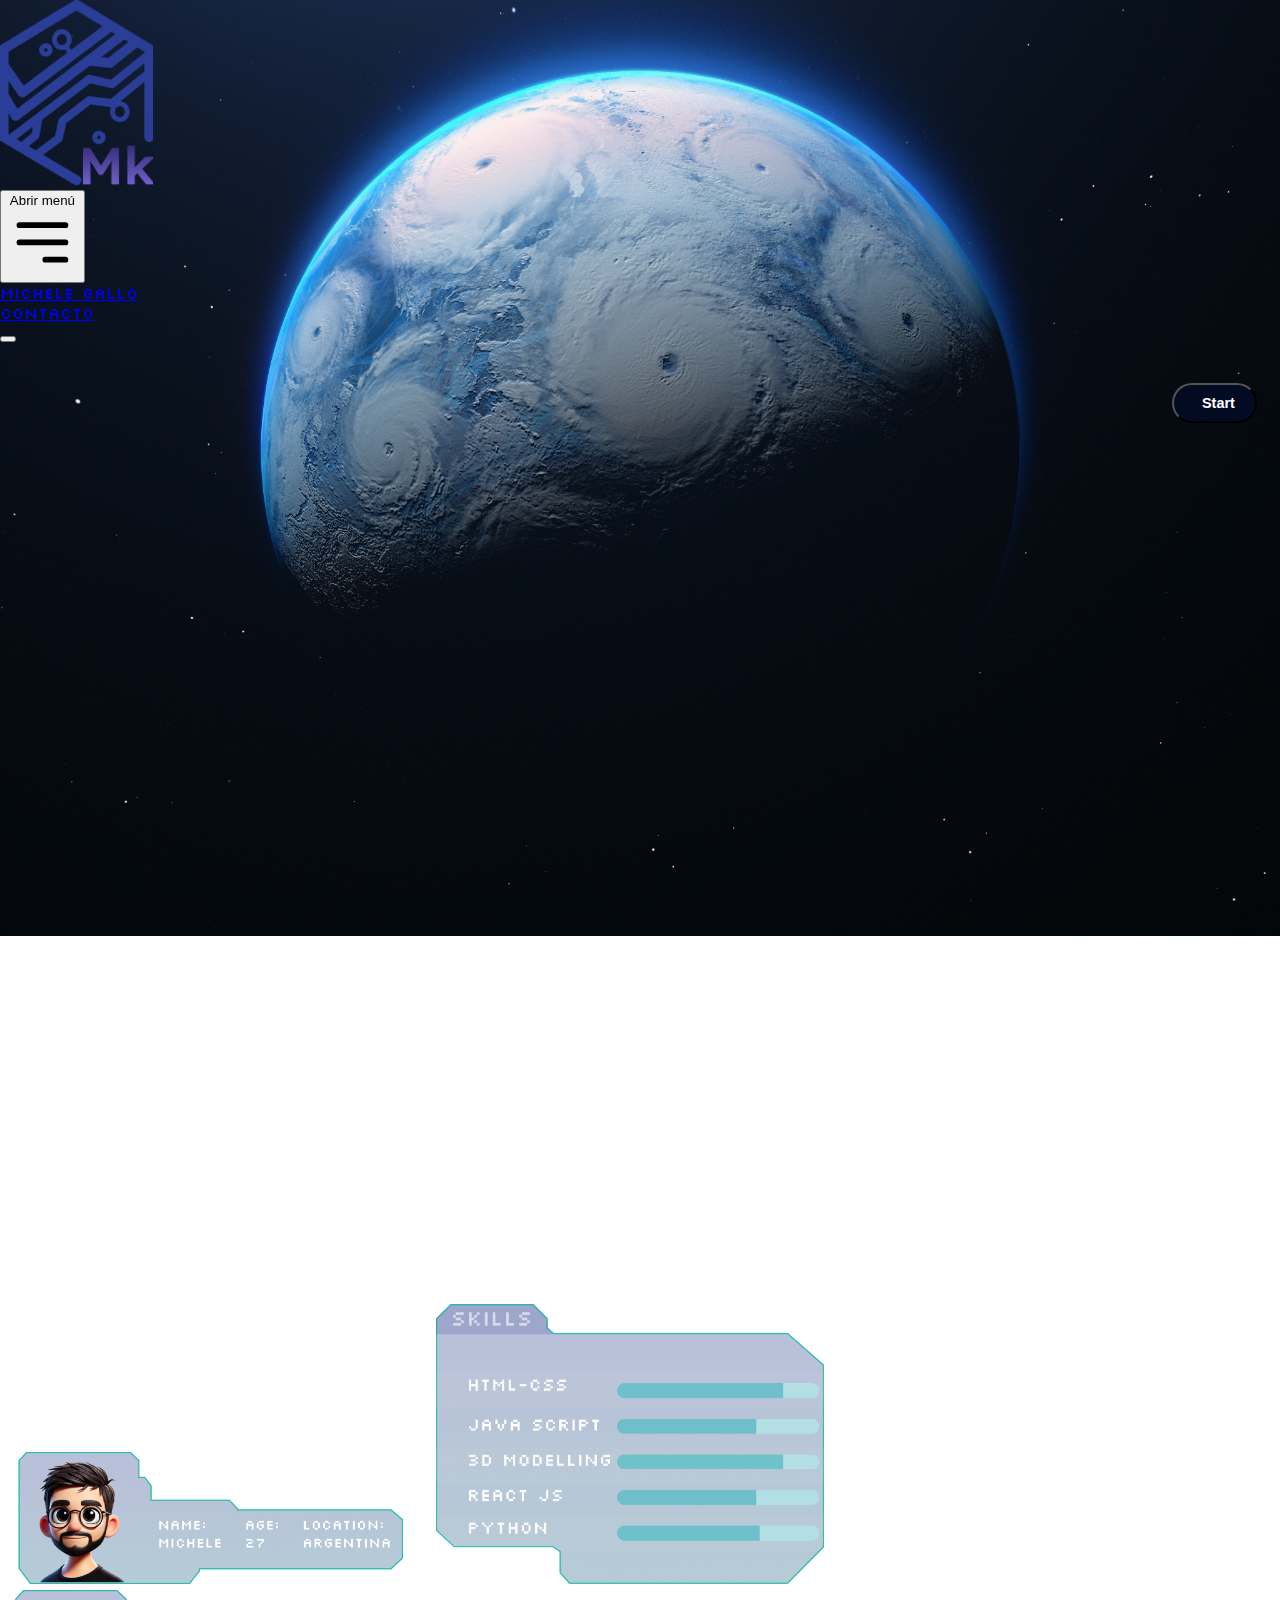
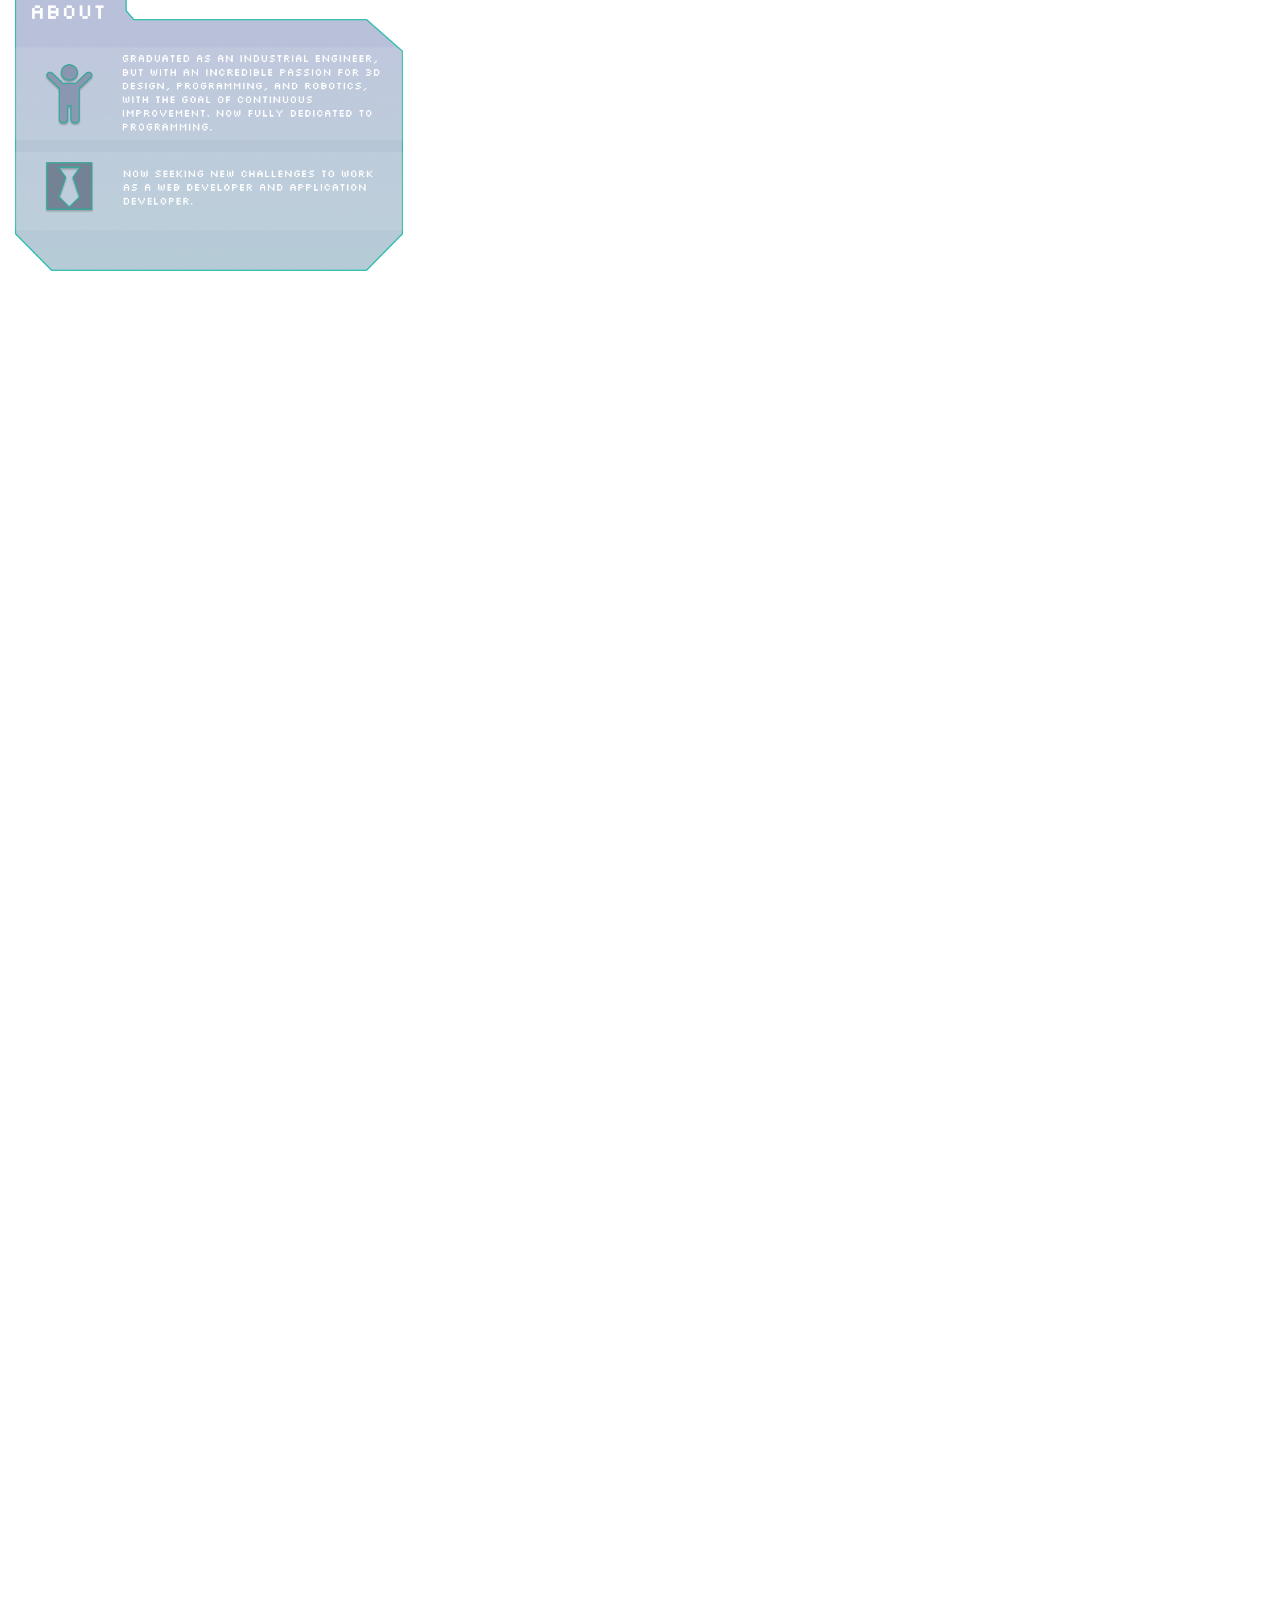
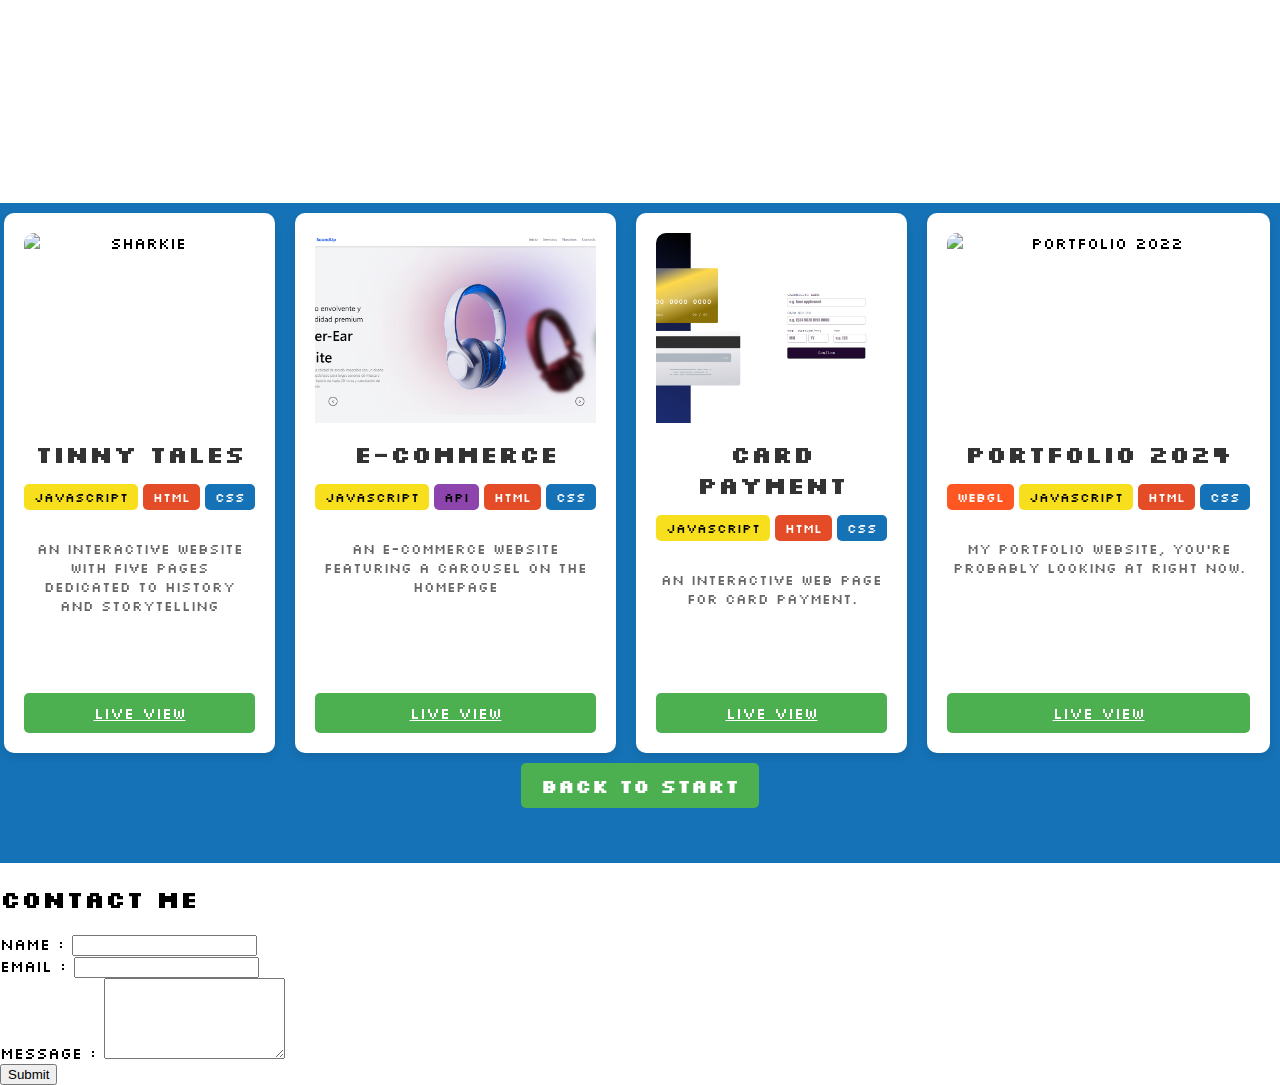
==== index.html @ a7119ece "portafolio.5.1" ====
<!DOCTYPE html>
<html lang="es">
<head>
    <meta charset="UTF-8">
    <meta name="viewport" content="width=device-width, initial-scale=1.0">
    <link rel="stylesheet" href="css/style.css">
    <title>Menu Desplegable con Degradado</title>
    <script src="https://cdn.tailwindcss.com"></script>
</head>
<body id="top">
    <div class="loader-container">
        <div class="loader"></div>
    </div>

    <!-- Navbar con degradado azul -->
    <nav class="bg-gradient-to-r from-black to-blue">
        <div class="max-w-7xl mx-auto px-4 sm:px-6 lg:px-8">
            <div class="flex justify-between items-center h-16">
                <!-- Logo -->
                <div class="flex-shrink-0">
                    <img src="images/logo.png" alt="Mi Logo" class="h-11 w-auto">
                    </a>
                </div>
                <!-- Botón para el menú en dispositivos móviles -->
                <div class="-mr-2 flex md:hidden">
                    <button type="button" class="inline-flex items-center justify-center p-2 rounded-md text-white hover:text-gray-200 hover:bg-blue-700 focus:outline-none" aria-controls="mobile-menu" aria-expanded="false">
                        <span class="sr-only">Abrir menú</span>
                        <!-- Icono de hamburguesa -->
                        <svg class="block h-6 w-6" xmlns="http://www.w3.org/2000/svg" fill="none" viewBox="0 0 24 24" stroke="currentColor" aria-hidden="true">
                            <path stroke-linecap="round" stroke-linejoin="round" stroke-width="2" d="M4 6h16M4 12h16m-7 6h7" />
                        </svg>
                    </button>
                </div>
                <!-- Links en desktop -->
                <div class="hidden md:flex space-x-4">
                    <a href="#contact" class="text-white hover:text-gray-200">Michele Gallo</a>
                </div>
            </div>
        </div>
        
        <!-- Menú desplegable móvil -->
        <div class="md:hidden hidden" id="mobile-menu">
            <div class="px-2 pt-2 pb-3 space-y-1">
                <a href="#contact" class="text-white hover:bg-blue-700 block px-3 py-2 rounded-md text-base font-medium">Contacto</a>
            </div>
        </div>
    </nav>

    <div id="container3D"></div>
    <div id="container3D1"></div>
    <div id="container3D2"></div>
    
    <!-- Archivos de audio -->
    <audio id="typewriterSound" src="DigitalText2.mp3" preload="auto"></audio>
    <audio id="background-music" src="play.mp3" preload="auto" controls></audio>


    <div class="volumen fixed top-4 right-4">
        <button id="volume-toggle" class="volumen bg-blue-1200 rounded-lg shadow-lg p-4">
            <i id="volume-icon" class="volumen fas fa-volume-up text-2xl text-white"></i>
        </button>
    </div>

    <div class="start-button-container">
        <button id="refresh-button" class="start-button">
            <i class="fas fa-play text-2xl mr-2"></i> Start
        </button>
    </div>
</div>

    <!-- Sección 1 -->
  <!-- Sección 1 -->
<section class="section section1" id="banner">
    <div class="msj_flotante relative flex items-center justify-center">
        <!-- Contenedor del texto -->
        <div class="text absolute" id="text1">
        </div>
        <!-- Imagen de la nube -->
        <img class="nube" src="images/nube5.png" alt="nubeDeTexto">
        <span class="next-arrow" onclick="showNextText(2)" id="arrow1" style="display: none;">&gt;</span>
    </div>
</section>


    <!-- Sección 2 -->
    <section class="section section2" id="intro">
        <div class="columna">
            <img class="autoShow descripcion flex justify-left" src="images/des1.png" alt="descripcion">
            <img class="autoShow descripcion flex justify-left" src="images/des2.png" alt="descripcion">
            <img class="autoShow descripcion flex justify-left" src="images/des3.png" alt="descripcion">
        </div>
        <div class="msj_flotante2 relative flex items-center justify-center">
            <!-- Contenedor del texto -->
            <div class="text2 absolute" id="text2"></div>
            <img class="nube2" src="images/nube5.png" alt="nubeDeTexto">
            <span class="next-arrow" onclick="showNextText(3)" id="arrow2" style="display: none;">&gt;</span>
        </div>
    </section>

    <!-- Sección 3 -->
    <section class="section section3" id="description">
        <div class="msj_flotante3 relative flex items-center justify-center">
            <div class="text3 absolute" id="text3">
            </div>
            <img class="nube3" src="images/nube5.png" alt="nubeDeTexto">
            <span class="next-arrow" onclick="showNextText(4)" id="arrow3" style="display: none;">&gt;</span>
        </div>
    </section>

    <section class="section section4 cards-container" id="contact">
        <div class="carousel">
            <div class="card">
                <img src="images/image27.jpg" alt="Sharkie">
                <h3>Tinny Tales</h3>
                <div class="tags">
                    <span class="tag js">JavaScript</span>
                    <span class="tag html">HTML</span>
                    <span class="tag css">CSS</span>
                </div>
                <p>An interactive website with five pages dedicated to history and storytelling</p>
                <a href="https://michelegallo997.github.io/scss_michele" class="live-view">Live View</a>
            </div>
            
            <div class="card">
                <img src="images/image28.jpg" alt="Pokedex">
                <h3>e-commerce</h3>
                <div class="tags">
                    <span class="tag js">JavaScript</span>
                    <span class="tag api">API</span>
                    <span class="tag html">HTML</span>
                    <span class="tag css">CSS</span>
                </div>
                <p>An e-commerce website featuring a carousel on the homepage</p>
                <a href="https://michelegallo997.github.io/e-commerce" class="live-view">Live View</a>
            </div>
            
            <div class="card">
                <img src="images/image29.jpg" alt="Portfolio 2022">
                <h3>Card Payment</h3>
                <div class="tags">
                    <span class="tag js">JavaScript</span>
                    <span class="tag html">HTML</span>
                    <span class="tag css">CSS</span>
                </div>
                <p>An interactive web page for card payment.</p>
                <a href="https://michelegallo997.github.io/paycard" class="live-view">Live View</a>
            </div>
            
            <div class="card">
                <img src="images/image30.jpg" alt="Portfolio 2022">
                <h3>Portfolio 2024</h3>
                <div class="tags">
                    <span class="tag webgl">WebGL</span>
                    <span class="tag js">JavaScript</span>
                    <span class="tag html">HTML</span>
                    <span class="tag css">CSS</span>
                </div>
                <p>My portfolio website, you're probably looking at right now.</p>
                <a href="https://michelegallo997.github.io/portafolio" class="live-view">Live View</a>
            </div>
            
        </div>

    </section>
         <!-- Botón Back to Start -->
         <div class="back-to-start-wrapper">
            <div class="back-to-start-container">
                <a href="#top" class="back-to-start-button">Back to Start</a>
            </div>
        </div>

    <!-- Footer -->
    <footer class="bg-[#1c1075] py-8">
        <div class="max-w-4xl mx-auto px-4">
            <h2 class="text-4xl font-bold text-[#ffff] mb-4">Contact me</h2>
            <form class="space-y-4">
                <div>
                    <label for="name" class="block text-[#565656] text-sm font-semibold">Name :</label>
                    <input type="text" id="name" class="w-full px-4 py-2 bg-[#F4F4F4] rounded-lg border-none focus:outline-none">
                </div>
                <div>
                    <label for="email" class="block text-[#565656] text-sm font-semibold">Email :</label>
                    <input type="email" id="email" class="w-full px-4 py-2 bg-[#F4F4F4] rounded-lg border-none focus:outline-none">
                </div>
                <div>
                    <label for="message" class="block text-[#565656] text-sm font-semibold">Message :</label>
                    <textarea id="message" rows="5" class="w-full px-4 py-2 bg-[#F4F4F4] rounded-lg border-none focus:outline-none"></textarea>
                </div>
                <div class="flex justify-between items-center">
                    <div class="flex space-x-4">
                        <a href="#" class="text-gray-500 hover:text-gray-700"><i class="fa-brands fa-github"></i></a>
                        <a href="#" class="text-gray-500 hover:text-gray-700"><i class="fab fa-linkedin"></i></a>
                        <a href="#" class="text-gray-500 hover:text-gray-700"><i class="fas fa-envelope"></i></a>
                    </div>
                    <button type="submit" class="bg-[#FF8C42] text-white font-semibold px-6 py-2 rounded-full">Submit</button>
                </div>
            </form>
        </div>
    </footer>

    <!-- Vincular el archivo JavaScript externo -->
    <script src="https://kit.fontawesome.com/0ed2e22731.js" crossorigin="anonymous"></script>
    <script src="js/loader.js"></script>
    <script type="module" src="js/app.js"></script>
    <script src="js/text.js"></script>
</body>
</html>
---- css/style.css ----
@import url('https://fonts.googleapis.com/css2?family=Silkscreen:wght@400;700&display=swap');
html {
    scroll-behavior: auto;
}

/* Estilos generales */
body {
    margin: 0;
    padding: 0;
    font-family: 'Silkscreen', sans-serif;
    background-image: url('../images/bg4.jpg'); /* Cambia por la ruta de tu imagen */
    background-size: cover;
    background-position: center;
    background-repeat: no-repeat;
    background-attachment: fixed;
}

/* Estilos para el contenedor del loader */
.loader-container {
    position: fixed;
    top: 0;
    left: 0;
    width: 100vw;
    height: 100vh;
    background-color: rgba(0, 0, 0, 0.8); /* Fondo oscuro */
    display: flex;
    align-items: center;
    justify-content: center;
    z-index: 9999; /* Asegúrate de que esté por encima de otros elementos */
}

#background-music {
    display: none;
}

/* Loader */
.loader {
    width: 30px;
    aspect-ratio: .577;
    color: #fff; /* Loader blanco */
    display: grid;
    background:
      linear-gradient(currentColor 0 0) top   /100% 1px,
      linear-gradient(currentColor 0 0) bottom/100% 1px,
      linear-gradient(to bottom right, #0000 calc(50% - 2px), currentColor calc(50% - 1px), #0000 50%) top/100% calc(100% + 2px),
      linear-gradient(to bottom left , #0000 calc(50% - 2px), currentColor calc(50% - 1px), #0000 50%) top/100% calc(100% + 2px);
    background-repeat: no-repeat;
    animation: l17 5s infinite linear;
}

.loader::before,
.loader::after {
    content: "";
    grid-area: 1/1;
    background: inherit;
    border: inherit;
    animation: inherit;
}

.loader::after {
    animation-duration: 3s;
}

@keyframes l17 {
    100% {transform: rotate(1turn)}
}

#container3D {
    position: fixed;
    inset: 0;
    z-index: -10;
    pointer-events: none;
}

#container3D1 {
    position: fixed;
    inset: 0;
    z-index: -1;
    pointer-events: none;
}

#container3D2 {
    position: fixed;
    inset: 0;
    z-index: -1;
    pointer-events: none;
}

.volumen {
    z-index: 500;
    top: 50px !important;
}
.start-button-container {
    position: relative; /* No es fixed */
    margin-left: 20px;  /* Espaciado desde el lado izquierdo */
    margin-top: 20px;  /* Añadir espacio desde la parte superior */
    left: 90%;
    top: 20px;
}

/* Estilo del botón Start */
.start-button {
    background-color: #030b23; /* Azul oscuro */
    color: white;
    padding: 10px 20px;
    border-radius: 32px;
    font-size: 0.9rem;
    font-weight: bold;
    display: flex;
    align-items: center; /* Alinea el ícono y el texto en el centro verticalmente */
    cursor: pointer;
    transition: background-color 0.3s ease;
}

.start-button i {
    margin-right: 8px; /* Espacio entre el ícono y el texto */
}

.start-button:hover {
    background-color: #66bb6a; /* Verde más claro en hover */
}
/* seccion 1 */
.section1 {
    height: 900px; /* Sección 1 tendrá una altura del 80% del viewport */
    position: relative;
    display: flex;
    width: 100%;
}

.section1 .msj_flotante {
    position: absolute;
    left: 10%;
    top: 13%;
}

.section1 .msj_flotante .text {
    text-align: center;
    max-width: 25%;
}

/* Estilos para las imágenes de la nube */
.section1 .msj_flotante .nube {
    opacity: 0;
    transition: opacity 1s ease-in-out;
    max-width: 40%;
}

/* esto es toda la seccion 2 */
.section2 {
    height: 1200PX;
    display: flex;
    position: relative;
}

.section2 .descripcion {
    max-width: 40%;
    margin: 1px 10px 1px 15px;
    top: 50%;
}

.msj_flotante2 {
    position: relative;
    width: 50%;
    height: auto;
    left: -34%;
    top: -26%;
}

.section2 .msj_flotante2 .nube2 {
    opacity: 0;
    transition: opacity 1s ease-in-out;
    width: 310px;
    height: 230px;
}

.section2 .msj_flotante2 .text2 {
    position: absolute;
    font-size: 17px;
    max-width: 70%;
}

/* aqui comienza la seccion 3 */
.section3 {
    height: 900px;
    display: flex;
    justify-content: center;
    align-items: center;
    position: relative;
}

.msj_flotante3 {
    position: relative;
    top: -15%;
    left: -15%;
}

.nube3 {
    opacity: 0;
    transition: opacity 1s ease-in-out;
    width: 270px;
    height: 270px;
}

/* Ajustes para el texto de la sección 3 */
.text3 {
    opacity: 0;
    transition: opacity 1s ease-in-out;
    font-size: 18px;
    position: absolute;
    text-align: center;
    max-width: 85%;
}


/* Definir la animación de pulso */
@keyframes pulse {
    0% {
        transform: scale(1);
        opacity: 1;
    }
    50% {
        transform: scale(1.1);
        opacity: 0.8;
    }
    100% {
        transform: scale(1);
        opacity: 1;
    }
}

/* Aplicar la animación al elemento next-arrow */
.next-arrow {
    animation: pulse 1.5s infinite; /* La animación se repite indefinidamente */
    font-size: 2rem; /* Asegúrate de que el tamaño sea suficiente para que sea visible */
    color: rgb(3, 3, 3); /* Ajusta el color si es necesario */
    cursor: pointer; /* Cambiar el cursor cuando esté sobre el ícono */
    display: inline-block; /* Para asegurarte de que el elemento mantenga su tamaño y animación */
}



/* Sección de cards convertida en carrusel */
.section4 {
    background-color: #1572b6;
    z-index: 130;
}

.cards-container {
    display: flex;
    overflow-x: scroll;
    scroll-snap-type: x mandatory; /* Detiene el scroll en cada card */
    -webkit-overflow-scrolling: touch; /* Mejora la experiencia en móviles */
    gap: 10px;
    padding: 10px;
    scroll-behavior: smooth; /* Scroll suave */
}

.cards-container::-webkit-scrollbar {
    width: 0; /* Ocultar la barra de desplazamiento */
}

.carousel {
    display: flex;
    gap: 20px;
    width: max-content;
    align-items: stretch; /* Asegura que todas las cards se estiren verticalmente */
}

.card {
    scroll-snap-align: start; /* Las cards se alinean al inicio del contenedor al hacer scroll */
    flex: 250px; /* Asegura que todas las cards tengan el mismo ancho fijo */
    background-color: rgb(255, 255, 255);
    border-radius: 10px;
    box-shadow: 0 4px 8px rgba(0, 0, 0, 0.1);
    padding: 20px;
    height: 500px; /* Asegura que todas las cards tengan la misma altura */
    text-align: center;
    transition: transform 0.3s ease;
    display: flex;
    flex-direction: column; /* Permite que el contenido interno se ajuste correctamente */
    justify-content: space-between; /* Para que el contenido quede bien distribuido */
}

.card:hover {
    transform: translateY(-10px);
}

.card img {
    width: 100%;
    height: 190px;
    object-fit: cover;
    border-radius: 10px 10px 0 0;
}

/* Títulos */
.card h3 {
    margin: 15px 0;
    font-size: 1.5rem;
    color: #333;
}

/* Tags dentro de las cards */
.tags {
    display: flex;
    justify-content: center;
    gap: 5px;
    margin-bottom: 15px;
}

.tag {
    background-color: #eee;
    padding: 5px 10px;
    border-radius: 5px;
    font-size: 0.8rem;
}

.tag.js {
    background-color: #f7df1e;
}

.tag.api {
    background-color: #8e44ad;
}

.tag.html {
    background-color: #e34c26;
    color: white;
}

.tag.css {
    background-color: #1572b6;
    color: white;
}

.tag.webgl {
    background-color: #ff5722;
    color: white;
}

/* Texto dentro de las cards */
.card p {
    font-size: 0.9rem;
    color: #666;
    margin-bottom: 20px;
    flex-grow: 1; /* Se asegura que el texto ocupe el espacio disponible */
}

/* Botón Live View */
.live-view {
    background-color: #4CAF50;
    color: white;
    padding: 10px 20px;
    border: none;
    border-radius: 5px;
    cursor: pointer;
    transition: background-color 0.3s ease;
}

.live-view:hover {
    background-color: #66bb6a;
}
/* Contenedor del botón "Back to Start" */
.cards-container {
    display: flex;
    overflow-x: scroll;
    scroll-snap-type: x mandatory; /* Detiene el scroll en cada card */
    -webkit-overflow-scrolling: touch; /* Mejora la experiencia en móviles */

    scroll-behavior: smooth; /* Scroll suave */
     /* Añade espacio para que el botón no quede pegado */
}

.cards-container::-webkit-scrollbar {
    width: 0; /* Ocultar la barra de desplazamiento */
}

/* Contenedor del botón "Back to Start" */

.back-to-start-wrapper {
    background-color: #1572b6; /* Color de fondo igual al de la sección 4 */
    padding: 0; /* Quita cualquier padding innecesario */
    height: 100px;
    margin: 0; /* Quita cualquier margen innecesario */
}


.back-to-start-container {
    display: flex;
    justify-content: center; /* Centrar el botón horizontalmente */ /* Espacio entre las cards y el botón */
    width: 100%; 
    /* Asegura que ocupe todo el ancho de la sección */
}

/* Estilos del botón */
.back-to-start-button {
    background-color: #4CAF50; /* Color verde */
    color: white;
    padding: 10px 20px;
    border-radius: 5px;
    text-decoration: none; /* Sin subrayado */
    font-size: 1.2rem;
    font-weight: bold;
    cursor: pointer;
    transition: background-color 0.3s ease; /* Efecto suave al pasar el mouse */
}

.back-to-start-button:hover {
    background-color: #66bb6a; /* Color más claro cuando pasas el mouse */
}

/* Ajustes responsivos para asegurar que el botón se vea bien en todas las pantallas */
@media (max-width: 768px) {
    .back-to-start-button {
        width: auto;
        font-size: 1rem;
        padding: 8px 16px;
    }
}

/* Contenedor general para los botones */




/* Responsivo */
@media (max-width: 768px) {
    .cards-container {
        grid-template-columns: 1fr;
    }
}
.autoShow {
    animation: autoShowAnimation both;
    animation-timeline: view(70% 5%);
}

@keyframes autoShowAnimation {
    from {
        opacity: 0;
        transform: translateY(200px) scale(0.3);
    }
    to {
        opacity: 1;
        transform: translateY(0px) scale(1);
    }
}

/* Responsivo */
@media (max-width: 768px) {
    .cards-container {
        grid-template-columns: 1fr;
    }
}
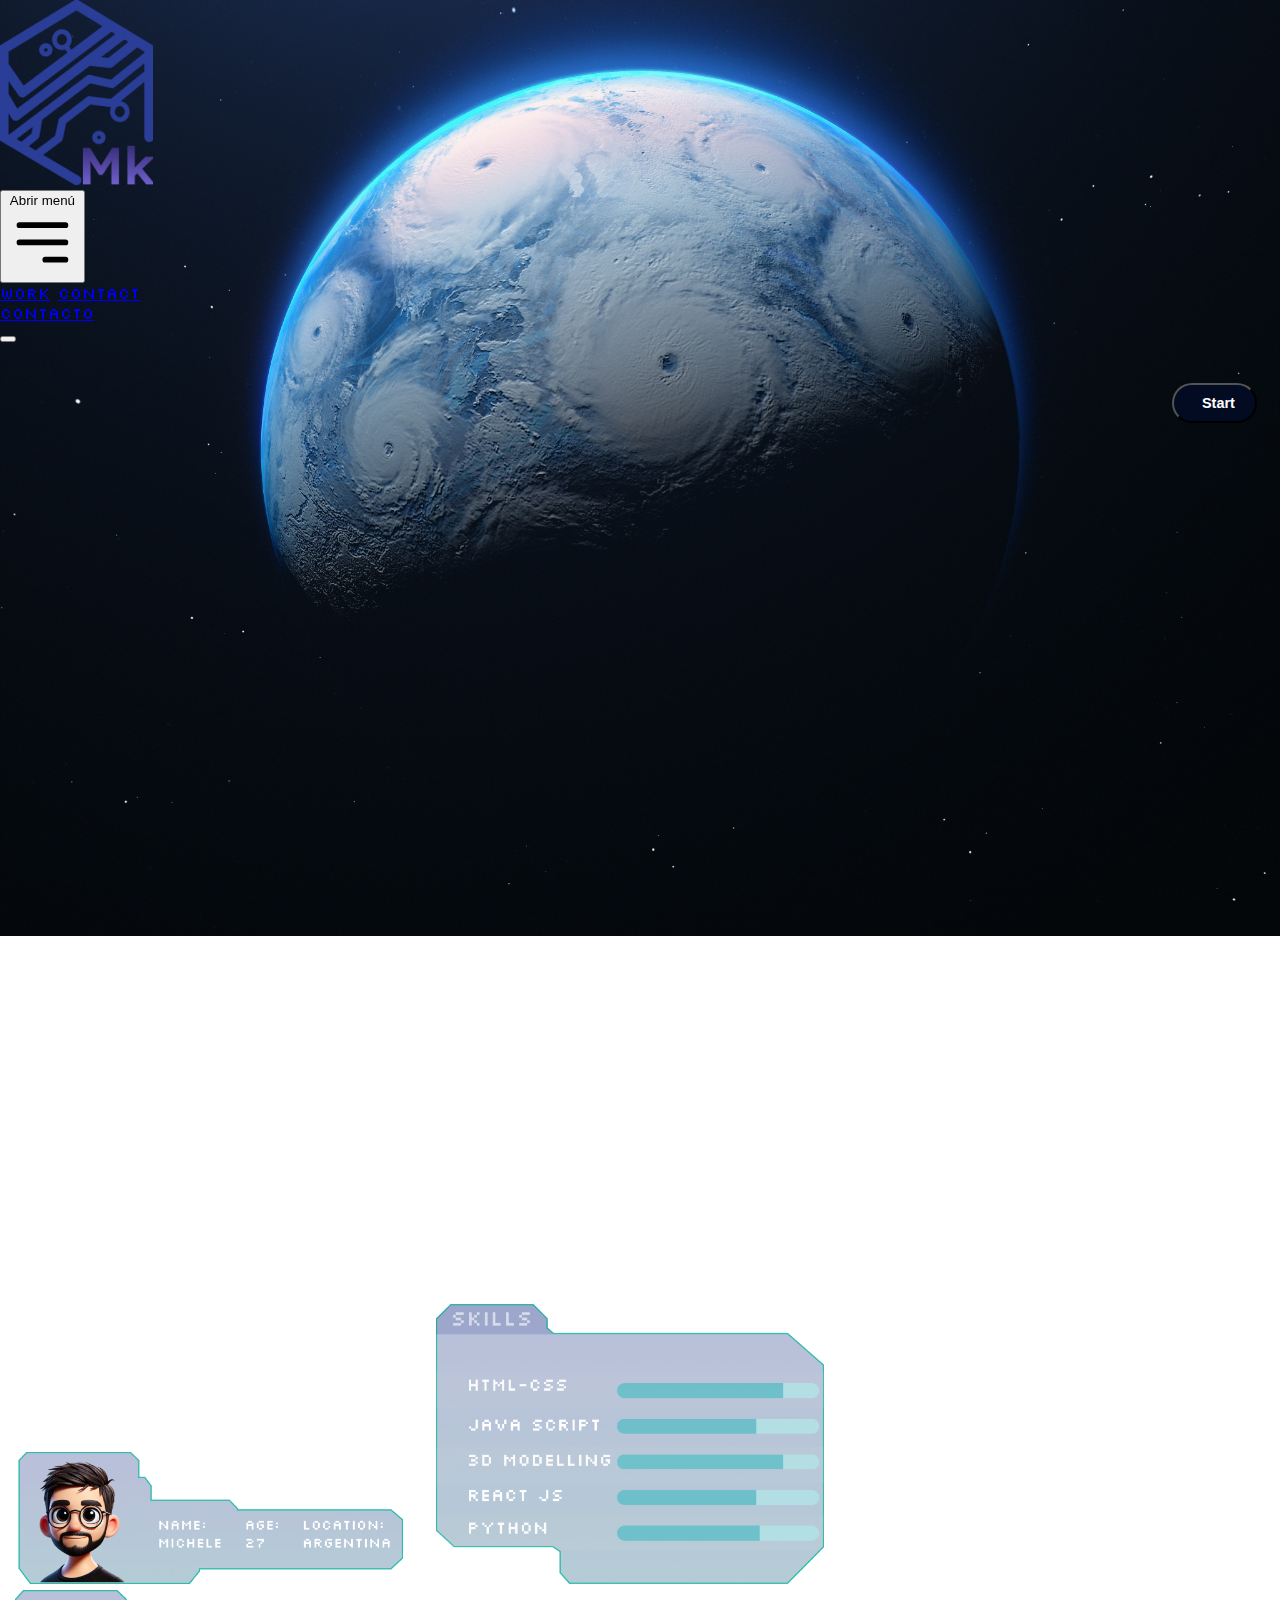
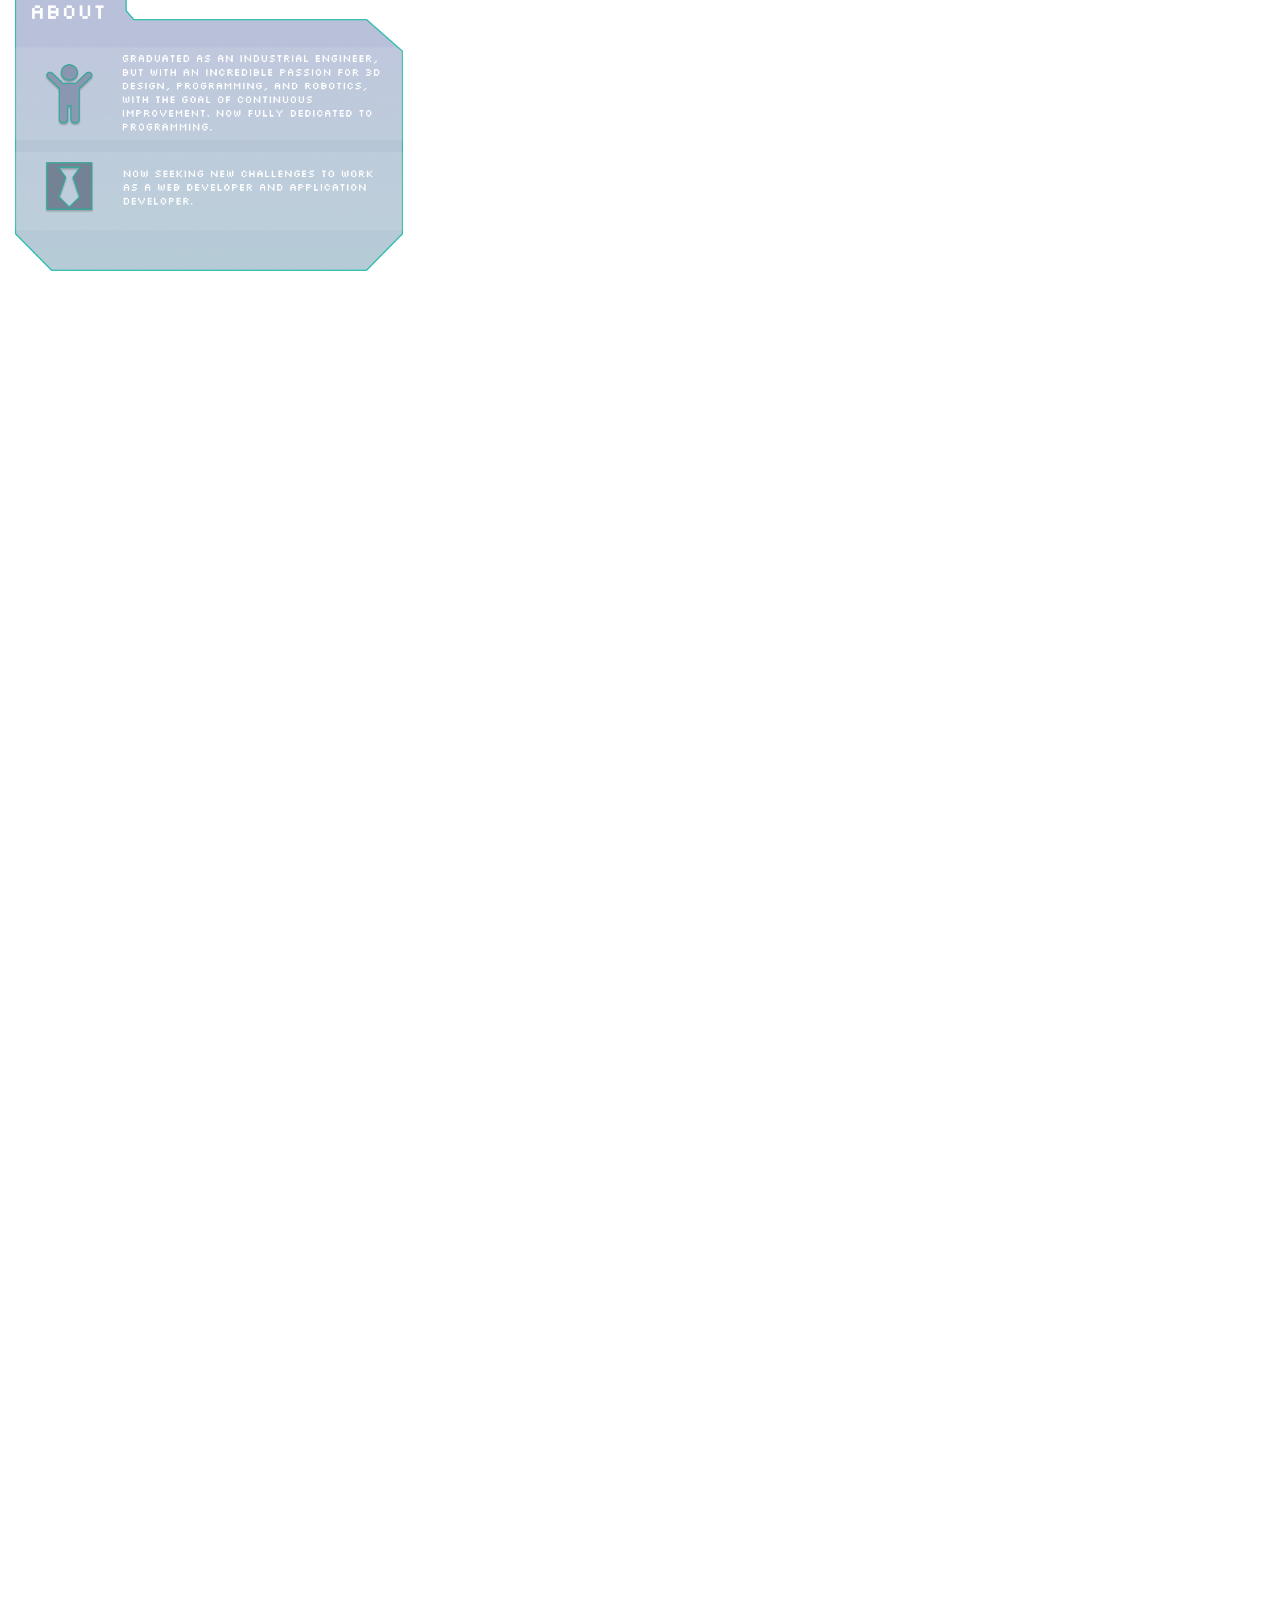
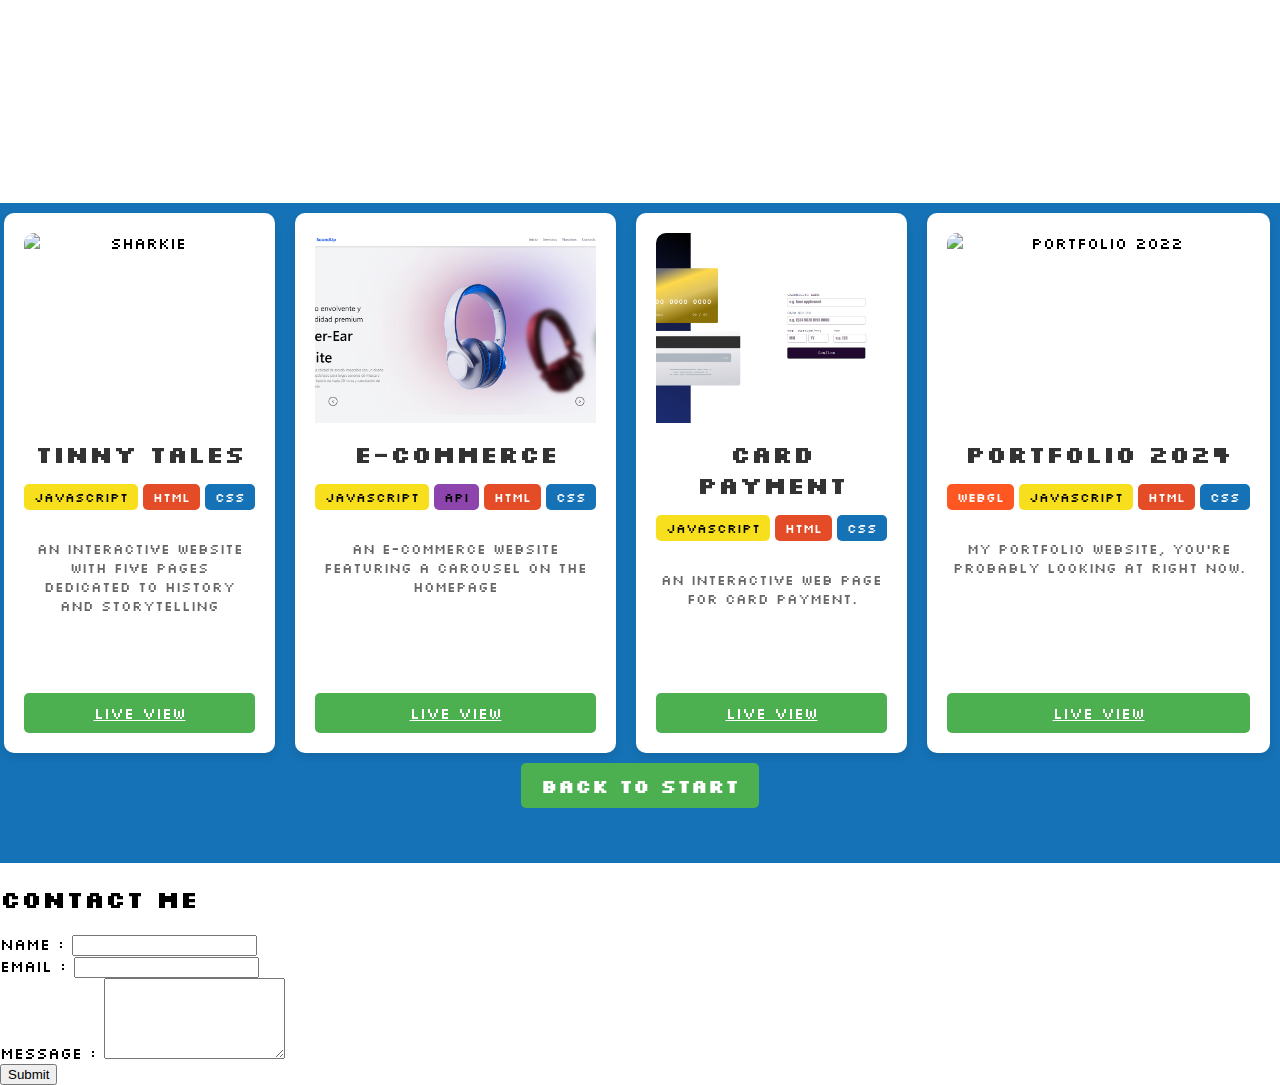
==== commit a3400940: "portafolio.5.2" ====
--- a/index.html
+++ b/index.html
@@ -33,7 +33,8 @@
                 </div>
                 <!-- Links en desktop -->
                 <div class="hidden md:flex space-x-4">
-                    <a href="#contact" class="text-white hover:text-gray-200">Michele Gallo</a>
+                    <a href="#corrusel" class="text-white hover:text-gray-200">Work</a>
+                    <a href="#contact" class="text-white hover:text-gray-200">Contact</a>
                 </div>
             </div>
         </div>
@@ -107,7 +108,7 @@
         </div>
     </section>
 
-    <section class="section section4 cards-container" id="contact">
+    <section class="section section4 cards-container" id="corrusel">
         <div class="carousel">
             <div class="card">
                 <img src="images/image27.jpg" alt="Sharkie">
@@ -170,7 +171,7 @@
         </div>
 
     <!-- Footer -->
-    <footer class="bg-[#1c1075] py-8">
+    <footer class="bg-[#1c1075] py-8" id="contact">
         <div class="max-w-4xl mx-auto px-4">
             <h2 class="text-4xl font-bold text-[#ffff] mb-4">Contact me</h2>
             <form class="space-y-4">
--- a/css/style.css
+++ b/css/style.css
@@ -450,3 +450,5 @@
         grid-template-columns: 1fr;
     }
 }
+
+
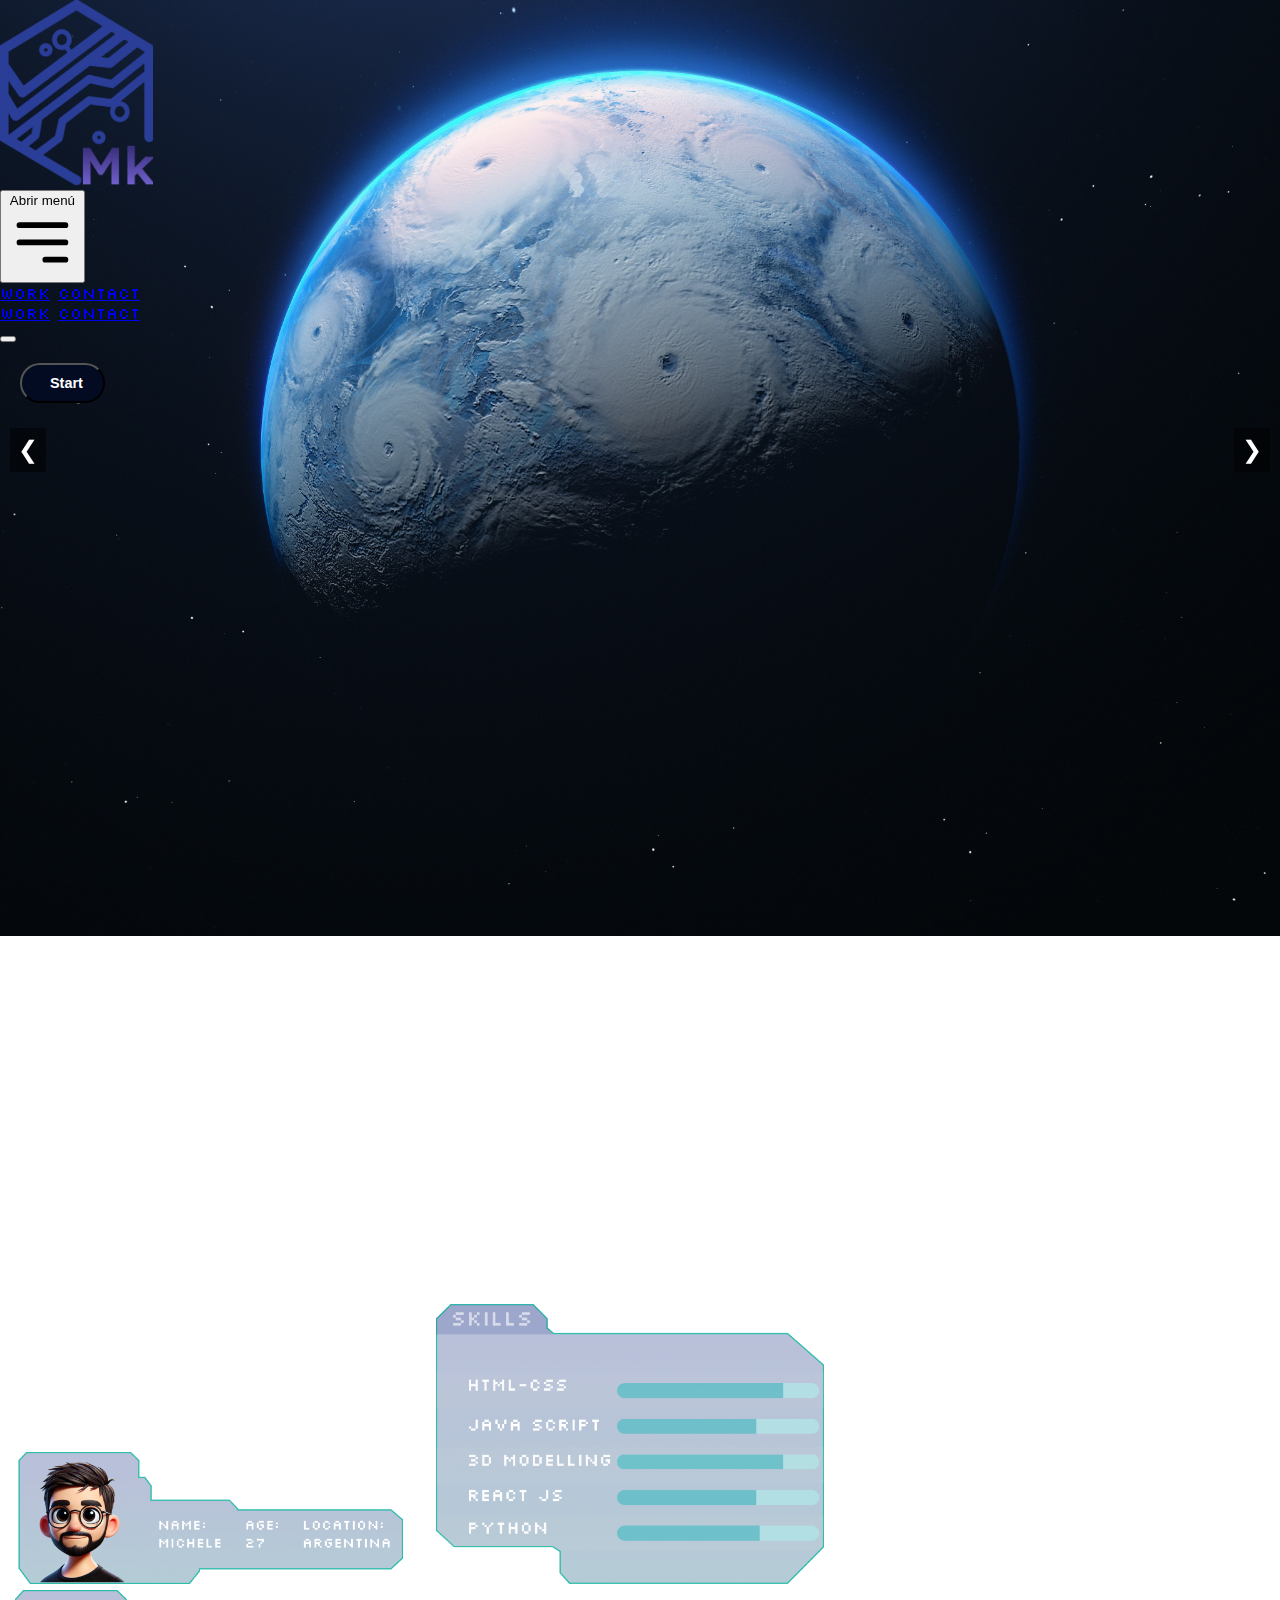
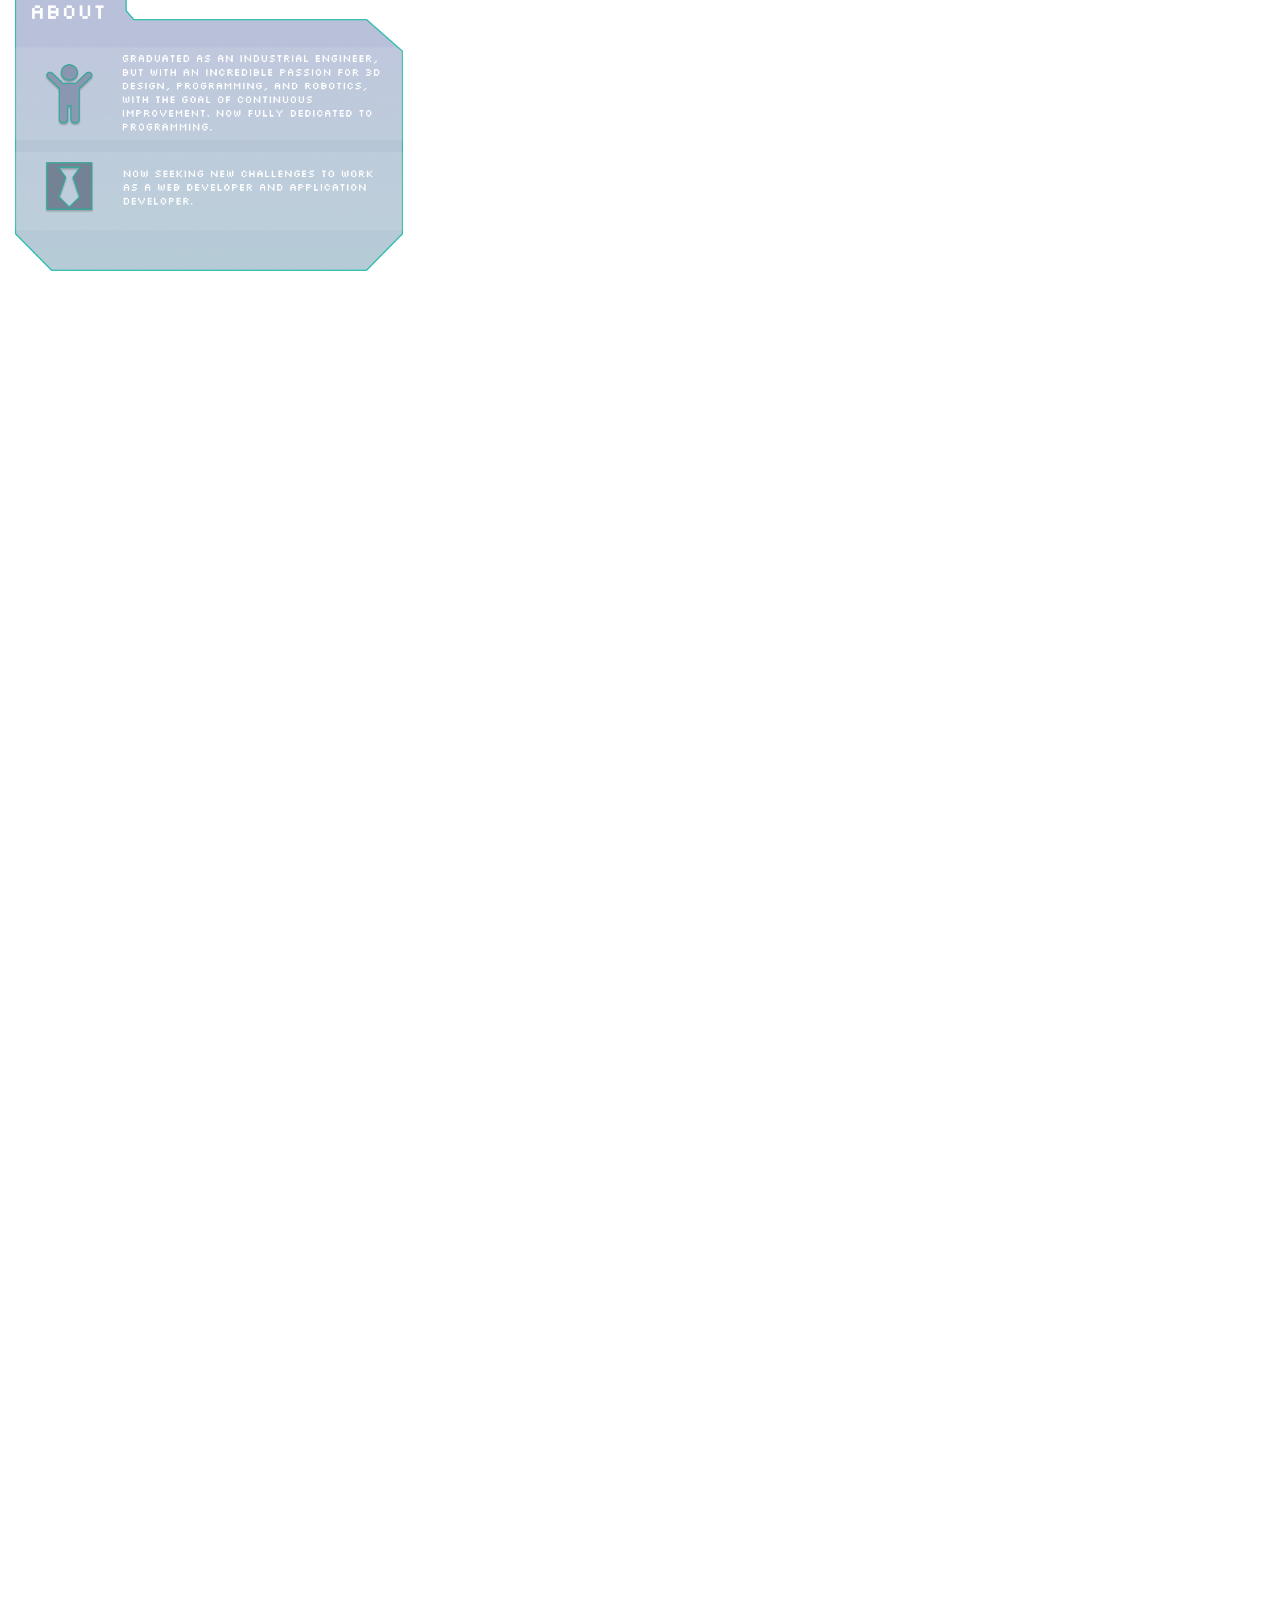
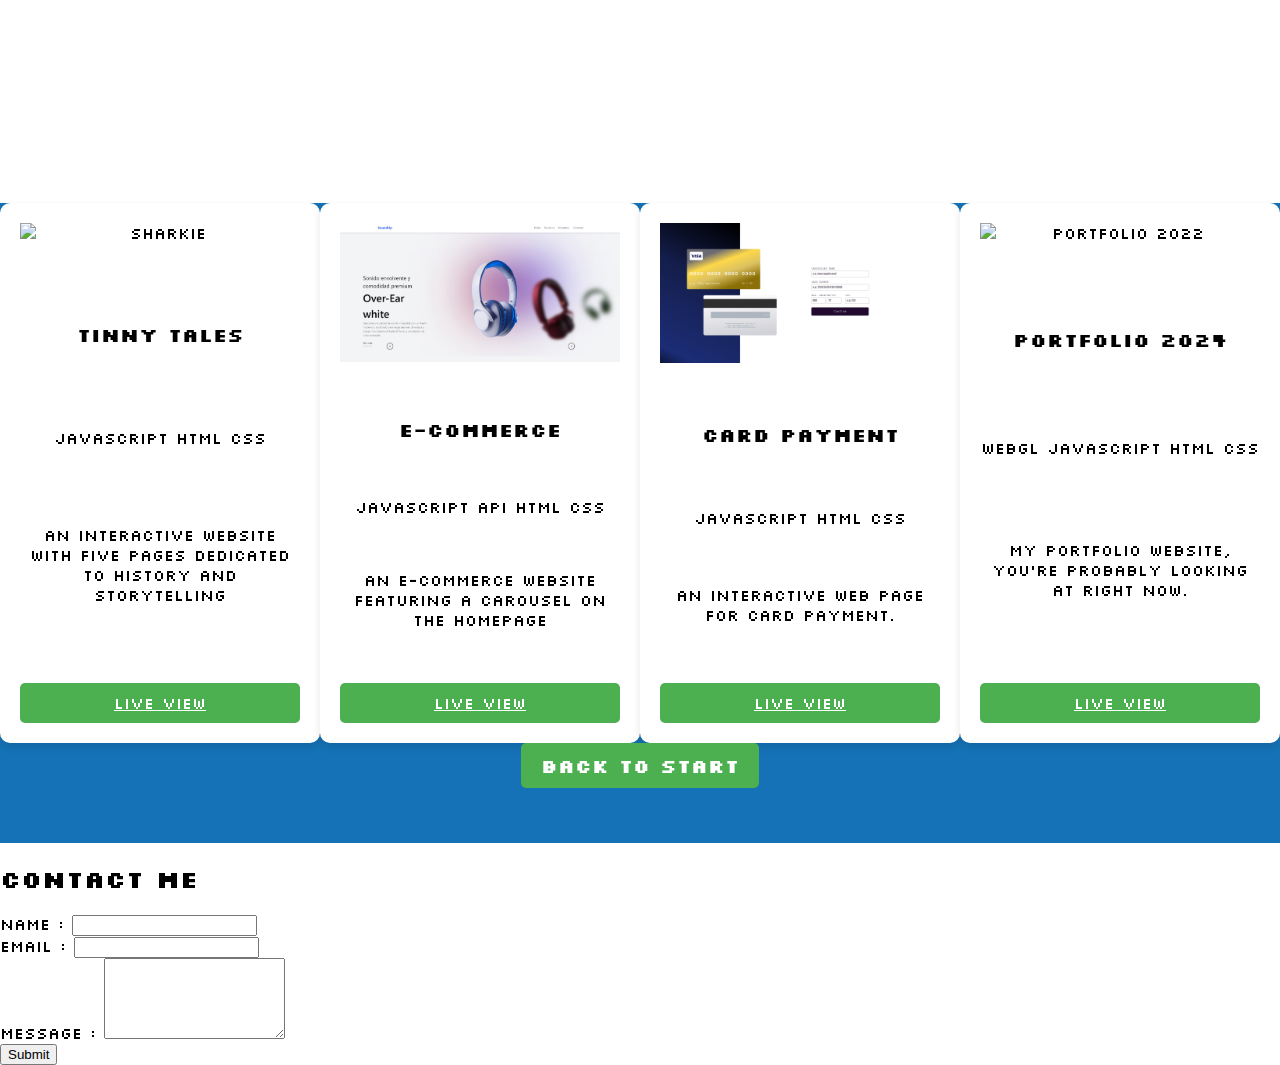
==== commit cae36867: "portafolio.5.3" ====
--- a/index.html
+++ b/index.html
@@ -42,7 +42,8 @@
         <!-- Menú desplegable móvil -->
         <div class="md:hidden hidden" id="mobile-menu">
             <div class="px-2 pt-2 pb-3 space-y-1">
-                <a href="#contact" class="text-white hover:bg-blue-700 block px-3 py-2 rounded-md text-base font-medium">Contacto</a>
+                <a href="#corrusel" class="text-white hover:bg-blue-700 block px-3 py-2 rounded-md text-base font-medium">Work</a>
+                <a href="#contact" class="text-white hover:bg-blue-700 block px-3 py-2 rounded-md text-base font-medium">Contact</a>
             </div>
         </div>
     </nav>
@@ -62,8 +63,8 @@
         </button>
     </div>
 
-    <div class="start-button-container">
-        <button id="refresh-button" class="start-button">
+    <div class="start-but-container">
+        <button id="refresh-button" class="start-but">
             <i class="fas fa-play text-2xl mr-2"></i> Start
         </button>
     </div>
@@ -108,61 +109,69 @@
         </div>
     </section>
 
-    <section class="section section4 cards-container" id="corrusel">
-        <div class="carousel">
-            <div class="card">
-                <img src="images/image27.jpg" alt="Sharkie">
-                <h3>Tinny Tales</h3>
-                <div class="tags">
-                    <span class="tag js">JavaScript</span>
-                    <span class="tag html">HTML</span>
-                    <span class="tag css">CSS</span>
-                </div>
-                <p>An interactive website with five pages dedicated to history and storytelling</p>
+    <section class="section4 flex justify-center items-center py-10 relative overflow-hidden" id="corrusel">
+        <button class="carousel-control prev absolute left-0 transform -translate-y-1/2 top-1/2 text-white bg-black bg-opacity-50 px-2 py-1 rounded hover:bg-opacity-75">&#10094;</button>
+        <div class="carousel-track flex space-x-4  max-w-6xl  px-4 transition-transform duration-300">
+            <!-- Tarjeta 1 -->
+            <div class="card   bg-white p-4 rounded-lg shadow-lg">
+                <img src="images/image27.jpg" alt="Sharkie" class="rounded-t-lg w-full h-48 object-cover">
+                <h3 class="text-xl  my-2">Tinny Tales</h3>
+                <div class="tags flex flex-wrap gap-2 mb-2">
+                    <span class="bg-yellow-400 text-black px-2 py-1 rounded">JavaScript</span>
+                    <span class="bg-red-600 text-white px-2 py-1 rounded">HTML</span>
+                    <span class="bg-blue-500 text-white px-2 py-1 rounded">CSS</span>
+                </div>
+                <p class="text-gray-600 mb-4">An interactive website with five pages dedicated to history and storytelling</p>
                 <a href="https://michelegallo997.github.io/scss_michele" class="live-view">Live View</a>
             </div>
+    
+            <!-- Tarjeta 2 -->
+            <div class="card   bg-white p-4 rounded-lg shadow-lg">
+                <img src="images/image28.jpg" alt="Pokedex" class="rounded-t-lg w-full h-48 object-cover">
+                <h3 class="text-xl  my-2">e-commerce</h3>
+                <div class="tags flex flex-wrap gap-2 mb-2">
+                    <span class="bg-yellow-400 text-black px-2 py-1 rounded">JavaScript</span>
+                    <span class="bg-purple-600 text-white px-2 py-1 rounded">API</span>
+                    <span class="bg-red-600 text-white px-2 py-1 rounded">HTML</span>
+                    <span class="bg-blue-500 text-white px-2 py-1 rounded">CSS</span>
+                </div>
+                <p class="text-gray-600 mb-4">An e-commerce website featuring a carousel on the homepage</p>
+                <a href="https://michelegallo997.github.io/e-commerce" class="live-view">Live View</a>
+            </div>
+    
+            <!-- Tarjeta 3 -->
+            <div class="card   bg-white p-4 rounded-lg shadow-lg">
+                <img src="images/image29.jpg" alt="Portfolio 2022" class="rounded-t-lg w-full h-48 object-cover">
+                <h3 class="text-xl  my-2">Card Payment</h3>
+                <div class="tags flex flex-wrap gap-2 mb-2">
+                    <span class="bg-yellow-400 text-black px-2 py-1 rounded">JavaScript</span>
+                    <span class="bg-red-600 text-white px-2 py-1 rounded">HTML</span>
+                    <span class="bg-blue-500 text-white px-2 py-1 rounded">CSS</span>
+                </div>
+                <p class="text-gray-600 mb-4">An interactive web page for card payment.</p>
+                <a href="https://michelegallo997.github.io/paycard" class="live-view">Live View</a>
+            </div>
+    
+            <!-- Tarjeta 4 -->
+            <div class="card   bg-white p-4 rounded-lg shadow-lg">
+                <img src="images/image30.jpg" alt="Portfolio 2022" class="rounded-t-lg w-full h-48 object-cover">
+                <h3 class="text-xl  my-2">Portfolio 2024</h3>
+                <div class="tags flex flex-wrap gap-2 mb-2">
+                    <span class="bg-orange-500 text-white px-2 py-1 rounded">WebGL</span>
+                    <span class="bg-yellow-400 text-black px-2 py-1 rounded">JavaScript</span>
+                    <span class="bg-red-600 text-white px-2 py-1 rounded">HTML</span>
+                    <span class="bg-blue-500 text-white px-2 py-1 rounded">CSS</span>
+                </div>
+                <p class="text-gray-600 mb-4">My portfolio website, you're probably looking at right now.</p>
+                <a href="https://michelegallo997.github.io/portafolio" class="live-view">Live View</a>
+            </div>
             
-            <div class="card">
-                <img src="images/image28.jpg" alt="Pokedex">
-                <h3>e-commerce</h3>
-                <div class="tags">
-                    <span class="tag js">JavaScript</span>
-                    <span class="tag api">API</span>
-                    <span class="tag html">HTML</span>
-                    <span class="tag css">CSS</span>
-                </div>
-                <p>An e-commerce website featuring a carousel on the homepage</p>
-                <a href="https://michelegallo997.github.io/e-commerce" class="live-view">Live View</a>
-            </div>
             
-            <div class="card">
-                <img src="images/image29.jpg" alt="Portfolio 2022">
-                <h3>Card Payment</h3>
-                <div class="tags">
-                    <span class="tag js">JavaScript</span>
-                    <span class="tag html">HTML</span>
-                    <span class="tag css">CSS</span>
-                </div>
-                <p>An interactive web page for card payment.</p>
-                <a href="https://michelegallo997.github.io/paycard" class="live-view">Live View</a>
-            </div>
-            
-            <div class="card">
-                <img src="images/image30.jpg" alt="Portfolio 2022">
-                <h3>Portfolio 2024</h3>
-                <div class="tags">
-                    <span class="tag webgl">WebGL</span>
-                    <span class="tag js">JavaScript</span>
-                    <span class="tag html">HTML</span>
-                    <span class="tag css">CSS</span>
-                </div>
-                <p>My portfolio website, you're probably looking at right now.</p>
-                <a href="https://michelegallo997.github.io/portafolio" class="live-view">Live View</a>
-            </div>
-            
-        </div>
-
+        </div>
+        <button class="carousel-control next absolute right-0 transform -translate-y-1/2 top-1/2 text-white bg-black bg-opacity-50 px-2 py-1 rounded hover:bg-opacity-75">&#10095;</button>
     </section>
+    
+    
          <!-- Botón Back to Start -->
          <div class="back-to-start-wrapper">
             <div class="back-to-start-container">
--- a/css/style.css
+++ b/css/style.css
@@ -2,19 +2,17 @@
 html {
     scroll-behavior: auto;
 }
-
 /* Estilos generales */
 body {
     margin: 0;
     padding: 0;
     font-family: 'Silkscreen', sans-serif;
-    background-image: url('../images/bg4.jpg'); /* Cambia por la ruta de tu imagen */
+    background-image: url('../images/bg4.jpg'); /* Cambia por la ruta  tu imagen */
     background-size: cover;
     background-position: center;
     background-repeat: no-repeat;
     background-attachment: fixed;
 }
-
 /* Estilos para el contenedor del loader */
 .loader-container {
     position: fixed;
@@ -28,9 +26,23 @@
     justify-content: center;
     z-index: 9999; /* Asegúrate de que esté por encima de otros elementos */
 }
-
 #background-music {
     display: none;
+}
+
+/* Loader */
+/* Contenedor del loader */
+.loader-container {
+    position: fixed;
+    top: 0;
+    left: 0;
+    width: 100%;
+    height: 100%;
+    background-color: #000; /* Fondo oscuro */
+    display: flex;
+    justify-content: center;
+    align-items: center;
+    z-index: 9999;
 }
 
 /* Loader */
@@ -43,7 +55,7 @@
       linear-gradient(currentColor 0 0) top   /100% 1px,
       linear-gradient(currentColor 0 0) bottom/100% 1px,
       linear-gradient(to bottom right, #0000 calc(50% - 2px), currentColor calc(50% - 1px), #0000 50%) top/100% calc(100% + 2px),
-      linear-gradient(to bottom left , #0000 calc(50% - 2px), currentColor calc(50% - 1px), #0000 50%) top/100% calc(100% + 2px);
+      linear-gradient(to bottom left , #0000 calc(50% - 2px), currentColor calc(50% - 1px), #0000 50%) top/100% calc(100% + 2px); 
     background-repeat: no-repeat;
     animation: l17 5s infinite linear;
 }
@@ -65,41 +77,42 @@
     100% {transform: rotate(1turn)}
 }
 
-#container3D {
+
+#container3D{
     position: fixed;
     inset: 0;
     z-index: -10;
     pointer-events: none;
 }
-
-#container3D1 {
+#container3D1{
     position: fixed;
     inset: 0;
     z-index: -1;
     pointer-events: none;
 }
-
-#container3D2 {
+#container3D2{
     position: fixed;
     inset: 0;
     z-index: -1;
     pointer-events: none;
 }
 
-.volumen {
+
+.volumen{
     z-index: 500;
     top: 50px !important;
 }
-.start-button-container {
+
+.start-but-container {
     position: relative; /* No es fixed */
     margin-left: 20px;  /* Espaciado desde el lado izquierdo */
     margin-top: 20px;  /* Añadir espacio desde la parte superior */
-    left: 90%;
-    top: 20px;
+
+
 }
 
 /* Estilo del botón Start */
-.start-button {
+.start-but {
     background-color: #030b23; /* Azul oscuro */
     color: white;
     padding: 10px 20px;
@@ -112,163 +125,146 @@
     transition: background-color 0.3s ease;
 }
 
-.start-button i {
+.start-but i {
     margin-right: 8px; /* Espacio entre el ícono y el texto */
 }
 
-.start-button:hover {
+.start-but:hover {
     background-color: #66bb6a; /* Verde más claro en hover */
 }
+
 /* seccion 1 */
 .section1 {
     height: 900px; /* Sección 1 tendrá una altura del 80% del viewport */
-    position: relative;
+    position: relative; 
     display: flex;
     width: 100%;
 }
-
 .section1 .msj_flotante {
     position: absolute;
     left: 10%;
     top: 13%;
 }
-
 .section1 .msj_flotante .text {
+    
     text-align: center;
     max-width: 25%;
-}
-
+ 
+}
 /* Estilos para las imágenes de la nube */
 .section1 .msj_flotante .nube {
     opacity: 0;
     transition: opacity 1s ease-in-out;
-    max-width: 40%;
-}
+    max-width: 40%; 
+}
+
+
 
 /* esto es toda la seccion 2 */
 .section2 {
-    height: 1200PX;
+    height: 1200PX; /* Sección 2 tendrá una altura del 60% del viewport */
     display: flex;
     position: relative;
 }
-
-.section2 .descripcion {
+.section2 .descripcion{
+    
     max-width: 40%;
     margin: 1px 10px 1px 15px;
     top: 50%;
-}
-
+
+}
 .msj_flotante2 {
     position: relative;
-    width: 50%;
+    width: 50%; /* Asegura que el contenedor use el ancho completo */
     height: auto;
     left: -34%;
     top: -26%;
 }
-
 .section2 .msj_flotante2 .nube2 {
     opacity: 0;
     transition: opacity 1s ease-in-out;
-    width: 310px;
-    height: 230px;
-}
-
+    width: 310px; /* Ajusta el tamaño de la imagen dentro de la sección */
+    height:230px;
+}
 .section2 .msj_flotante2 .text2 {
     position: absolute;
-    font-size: 17px;
+    font-size: 17px; /* Tamaño de texto ajustado para mejor legibilidad */
     max-width: 70%;
-}
-
+
+}
 /* aqui comienza la seccion 3 */
 .section3 {
-    height: 900px;
+    height: 900px; /* Altura de la sección 3 */
+
     display: flex;
     justify-content: center;
     align-items: center;
     position: relative;
 }
-
 .msj_flotante3 {
     position: relative;
-    top: -15%;
-    left: -15%;
-}
-
+    top:-15% ;
+  left: -15%;
+  
+}
 .nube3 {
     opacity: 0;
     transition: opacity 1s ease-in-out;
-    width: 270px;
+    width: 270px; /* Ajusta el tamaño de la imagen dentro de la sección */
     height: 270px;
+
 }
 
 /* Ajustes para el texto de la sección 3 */
 .text3 {
     opacity: 0;
     transition: opacity 1s ease-in-out;
-    font-size: 18px;
+    font-size: 18px; /* Tamaño del texto */
     position: absolute;
     text-align: center;
-    max-width: 85%;
-}
-
-
-/* Definir la animación de pulso */
-@keyframes pulse {
-    0% {
-        transform: scale(1);
-        opacity: 1;
-    }
-    50% {
-        transform: scale(1.1);
-        opacity: 0.8;
-    }
-    100% {
-        transform: scale(1);
-        opacity: 1;
-    }
-}
-
-/* Aplicar la animación al elemento next-arrow */
-.next-arrow {
-    animation: pulse 1.5s infinite; /* La animación se repite indefinidamente */
-    font-size: 2rem; /* Asegúrate de que el tamaño sea suficiente para que sea visible */
-    color: rgb(3, 3, 3); /* Ajusta el color si es necesario */
-    cursor: pointer; /* Cambiar el cursor cuando esté sobre el ícono */
-    display: inline-block; /* Para asegurarte de que el elemento mantenga su tamaño y animación */
-}
-
-
-
-/* Sección de cards convertida en carrusel */
+    max-width: 85%; /* Ajuste el ancho del texto dentro de la nube */
+}
+
+
+/* Estilos para la Sección 4 */
+
+/* Estilos para la Sección 4 */
+/* Estilos para la Sección 4 */
 .section4 {
-    background-color: #1572b6;
-    z-index: 130;
-}
-
+    background-color: #1572b6; /* Fondo del carrusel */
+}
+
+/* Contenedor del carrusel */
+/* Contenedor del carrusel */
 .cards-container {
     display: flex;
-    overflow-x: scroll;
+    align-items:end ;
     scroll-snap-type: x mandatory; /* Detiene el scroll en cada card */
     -webkit-overflow-scrolling: touch; /* Mejora la experiencia en móviles */
-    gap: 10px;
+    gap: 20px; /* Espacio entre las tarjetas */
     padding: 10px;
     scroll-behavior: smooth; /* Scroll suave */
-}
-
-.cards-container::-webkit-scrollbar {
-    width: 0; /* Ocultar la barra de desplazamiento */
+ /* Centramos el carrusel */
 }
 
 .carousel {
     display: flex;
     gap: 20px;
-    width: max-content;
     align-items: stretch; /* Asegura que todas las cards se estiren verticalmente */
-}
-
+    justify-content: center; /* Centramos las tarjetas dentro del carrusel */
+    width: 100%; /* Para que el carrusel ocupe todo el ancho disponible */
+}
+
+/* Pista del carrusel que contiene las tarjetas */
+.carousel-track {
+    display: flex;
+    transition: transform 0.5s ease; /* Animación suave para el movimiento del carrusel */
+}
+
+/* Estilos para las tarjetas (cards) dentro del carrusel */
 .card {
-    scroll-snap-align: start; /* Las cards se alinean al inicio del contenedor al hacer scroll */
-    flex: 250px; /* Asegura que todas las cards tengan el mismo ancho fijo */
+    max-width: 280px;/* Las cards se alinean al inicio del contenedor al hacer scroll */
+    flex:0 0 100%; /* Asegura que todas las cards tengan el mismo ancho fijo */
     background-color: rgb(255, 255, 255);
     border-radius: 10px;
     box-shadow: 0 4px 8px rgba(0, 0, 0, 0.1);
@@ -281,71 +277,39 @@
     justify-content: space-between; /* Para que el contenido quede bien distribuido */
 }
 
-.card:hover {
-    transform: translateY(-10px);
-}
-
-.card img {
-    width: 100%;
-    height: 190px;
-    object-fit: cover;
-    border-radius: 10px 10px 0 0;
-}
-
-/* Títulos */
-.card h3 {
-    margin: 15px 0;
+/* Estilos para los botones de navegación del carrusel */
+.carousel-control {
+    background-color: rgba(0, 0, 0, 0.5);
+    border: none;
+    color: white;
+    cursor: pointer;
+    padding: 0.5rem;
+    position: absolute;
+    top: 50%;
+    transform: translateY(-50%);
     font-size: 1.5rem;
-    color: #333;
-}
-
-/* Tags dentro de las cards */
-.tags {
-    display: flex;
-    justify-content: center;
-    gap: 5px;
-    margin-bottom: 15px;
-}
-
-.tag {
-    background-color: #eee;
-    padding: 5px 10px;
-    border-radius: 5px;
-    font-size: 0.8rem;
-}
-
-.tag.js {
-    background-color: #f7df1e;
-}
-
-.tag.api {
-    background-color: #8e44ad;
-}
-
-.tag.html {
-    background-color: #e34c26;
-    color: white;
-}
-
-.tag.css {
-    background-color: #1572b6;
-    color: white;
-}
-
-.tag.webgl {
-    background-color: #ff5722;
-    color: white;
-}
-
-/* Texto dentro de las cards */
-.card p {
-    font-size: 0.9rem;
-    color: #666;
-    margin-bottom: 20px;
-    flex-grow: 1; /* Se asegura que el texto ocupe el espacio disponible */
-}
-
-/* Botón Live View */
+    z-index: 100;
+}
+
+.carousel-control.prev {
+    left: 10px; /* Posiciona el botón "Prev" en la izquierda */
+}
+
+.carousel-control.next {
+    right: 10px; /* Posiciona el botón "Next" en la derecha */
+}
+
+.carousel-control:hover {
+    background-color: rgba(0, 0, 0, 0.8); /* Cambia de color al pasar el cursor */
+}
+
+.back-to-start-wrapper {
+    background-color: #1572b6; /* Color de fondo igual al de la sección 4 */
+    padding: 0; /* Quita cualquier padding innecesario */
+    height: 100px;
+    margin: 0; /* Quita cualquier margen innecesario */
+}
+
 .live-view {
     background-color: #4CAF50;
     color: white;
@@ -354,36 +318,12 @@
     border-radius: 5px;
     cursor: pointer;
     transition: background-color 0.3s ease;
+    top: 0;
 }
 
 .live-view:hover {
     background-color: #66bb6a;
 }
-/* Contenedor del botón "Back to Start" */
-.cards-container {
-    display: flex;
-    overflow-x: scroll;
-    scroll-snap-type: x mandatory; /* Detiene el scroll en cada card */
-    -webkit-overflow-scrolling: touch; /* Mejora la experiencia en móviles */
-
-    scroll-behavior: smooth; /* Scroll suave */
-     /* Añade espacio para que el botón no quede pegado */
-}
-
-.cards-container::-webkit-scrollbar {
-    width: 0; /* Ocultar la barra de desplazamiento */
-}
-
-/* Contenedor del botón "Back to Start" */
-
-.back-to-start-wrapper {
-    background-color: #1572b6; /* Color de fondo igual al de la sección 4 */
-    padding: 0; /* Quita cualquier padding innecesario */
-    height: 100px;
-    margin: 0; /* Quita cualquier margen innecesario */
-}
-
-
 .back-to-start-container {
     display: flex;
     justify-content: center; /* Centrar el botón horizontalmente */ /* Espacio entre las cards y el botón */
@@ -408,47 +348,204 @@
     background-color: #66bb6a; /* Color más claro cuando pasas el mouse */
 }
 
-/* Ajustes responsivos para asegurar que el botón se vea bien en todas las pantallas */
-@media (max-width: 768px) {
-    .back-to-start-button {
-        width: auto;
-        font-size: 1rem;
-        padding: 8px 16px;
-    }
-}
-
-/* Contenedor general para los botones */
-
-
-
-
-/* Responsivo */
-@media (max-width: 768px) {
-    .cards-container {
-        grid-template-columns: 1fr;
-    }
-}
-.autoShow {
+
+
+
+
+.autoShow{
     animation: autoShowAnimation both;
     animation-timeline: view(70% 5%);
 }
-
-@keyframes autoShowAnimation {
-    from {
+@keyframes autoShowAnimation{
+    from{
         opacity: 0;
         transform: translateY(200px) scale(0.3);
-    }
-    to {
+    }to{
         opacity: 1;
         transform: translateY(0px) scale(1);
     }
 }
 
-/* Responsivo */
-@media (max-width: 768px) {
-    .cards-container {
-        grid-template-columns: 1fr;
-    }
-}
-
-
+
+
+
+
+
+/* Ajustes para el texto */
+.text, .text2 {
+    opacity: 0;
+    text-align: center;
+    transition: opacity 1s ease-in-out;
+    font-size: 18px; /* Tamaño de texto ajustado para mejor legibilidad */
+    line-height: 1.5; /* Aumentar espacio entre líneas para mejorar la legibilidad */
+    color: black;
+    max-width: 18%;
+}
+
+
+
+/* Fondo de la página */
+
+
+/* Contenedor de las cards */
+
+
+
+.arrow-container {
+    display: flex;
+    justify-content: center;
+
+}
+
+.next-arrow {
+    font-size: 2rem;
+    color: #000;
+    cursor: pointer;
+    animation: pulse 1.2s infinite ease-in-out;
+}
+@keyframes pulse {
+    0%, 100% { transform: scale(1); }
+    50% { transform: scale(1.3); }
+}
+
+footer{
+    z-index: 200;
+}
+
+
+@media only screen and (max-width: 1024px) {
+    .section1 .msj_flotante {
+        left: -3%;
+    }
+    .section1 .msj_flotante .text {
+     font-size: 14px;
+    }
+    /* Estilos para las imágenes de la nube */
+    .section1 .msj_flotante .nube {
+        max-width: 30%; 
+    }
+    .section2 .descripcion{
+        max-width: 47%;
+    }
+    .msj_flotante2 {
+        width: 40%; 
+        left: -28%;
+        top: -28%;
+    }
+    .section2 .msj_flotante2 .nube2 {
+        max-width: 280px; 
+    }
+    .section2 .msj_flotante2 .text2 {
+        font-size: 14px; 
+        max-width: 80%;
+    }
+
+    .msj_flotante3 {
+    top:-20% ;
+    left: -20%;
+    }
+    .nube3 {
+    width: 250px; 
+    height: 250px;
+    }
+    .text3 {
+    font-size: 14px; 
+    }
+    .volumen{
+        z-index: 500;
+        top: 60px;
+    }
+}
+@media only screen and (max-width: 768px) {
+    .section1 .msj_flotante {
+        left: -15%;
+    }
+    .section1 .msj_flotante .text {
+     font-size: 13px;
+    }
+    /* Estilos para las imágenes de la nube */
+    .section1 .msj_flotante .nube {
+        max-width: 28%; 
+    }
+    .section2 .descripcion{
+        max-width: 47%;
+    }
+    .msj_flotante2 {
+        width: 20%; 
+        left: -28%;
+        top: -28%;
+    }
+    .section2 .msj_flotante2 .nube2 {
+        height: 250px;
+        max-width: 245px; 
+    }
+    .section2 .msj_flotante2 .text2 {
+        font-size: 12px; 
+        max-width: 100%;
+        
+    }
+
+    .msj_flotante3 {
+    top:-20% ;
+    left: -20%;
+    }
+    .nube3 {
+    width: 220px; 
+    height: 220px;
+    }
+    .text3 {
+    font-size: 13px; 
+    }
+    .volumen{
+        z-index: 500;
+        top: 30px;
+    }
+}
+
+@media only screen and (max-width: 426px) {
+    .section1 .msj_flotante {
+        left: -50%;
+    }
+    .section1 .msj_flotante .text {
+     font-size: 10px;
+    }
+    /* Estilos para las imágenes de la nube */
+    .section1 .msj_flotante .nube {
+        max-width: 30%; 
+    }
+    .section2 .descripcion{
+        max-width: 90%;
+        transform: translateY(-20%);
+    }
+    .msj_flotante2 {
+        width: 40%; 
+        left: -18%;
+        top: -38%;
+    }
+    .next-arrow{
+       font-size:12px; 
+    }
+    .section2 .msj_flotante2 .nube2 {
+        height: 150px;
+        max-width: 150px; 
+        
+    }
+    .section2 .msj_flotante2 .text2 {
+        font-size: 9px; 
+        max-width: 100%;
+        
+    }
+
+    .msj_flotante3 {
+    top:-30% ;
+    left: -20%;
+    }
+    .nube3 {
+    width: 130px; 
+    height: 180px;
+    }
+    .text3 {
+    font-size: 10px; 
+    }
+
+}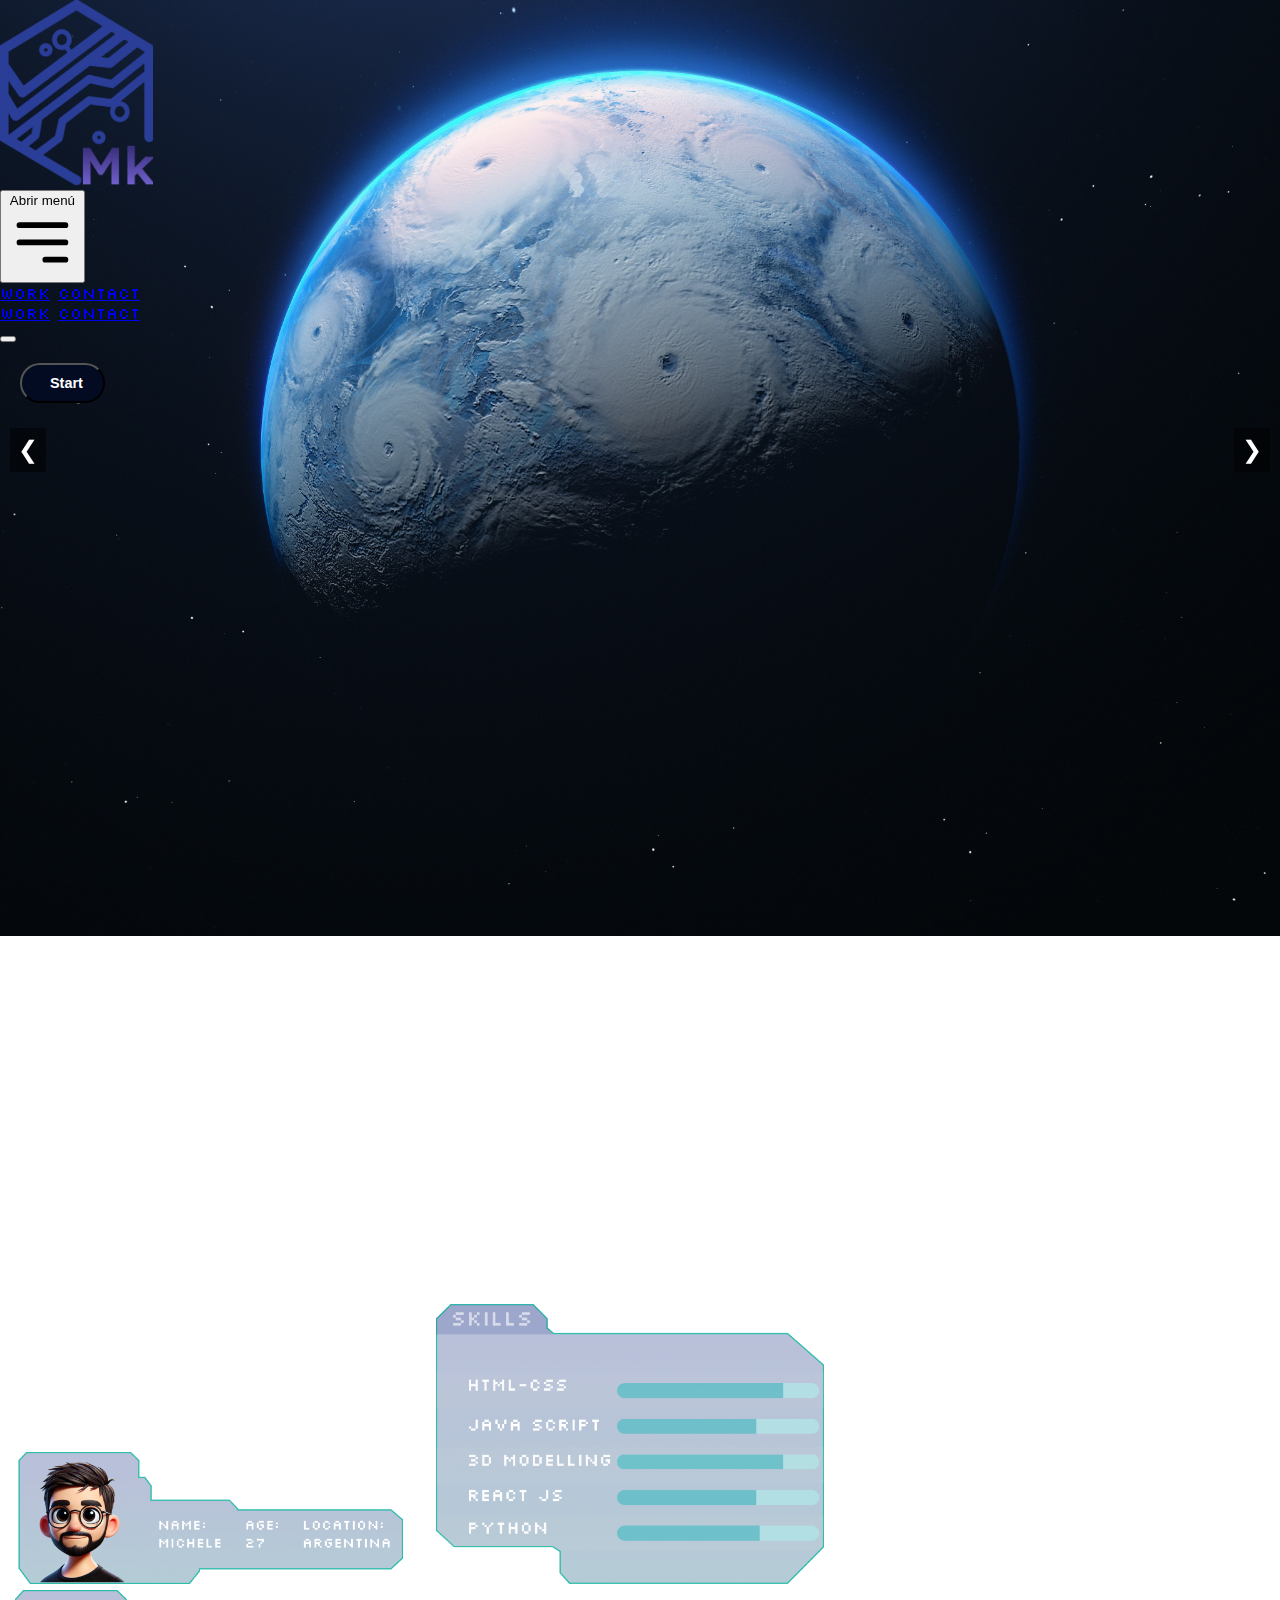
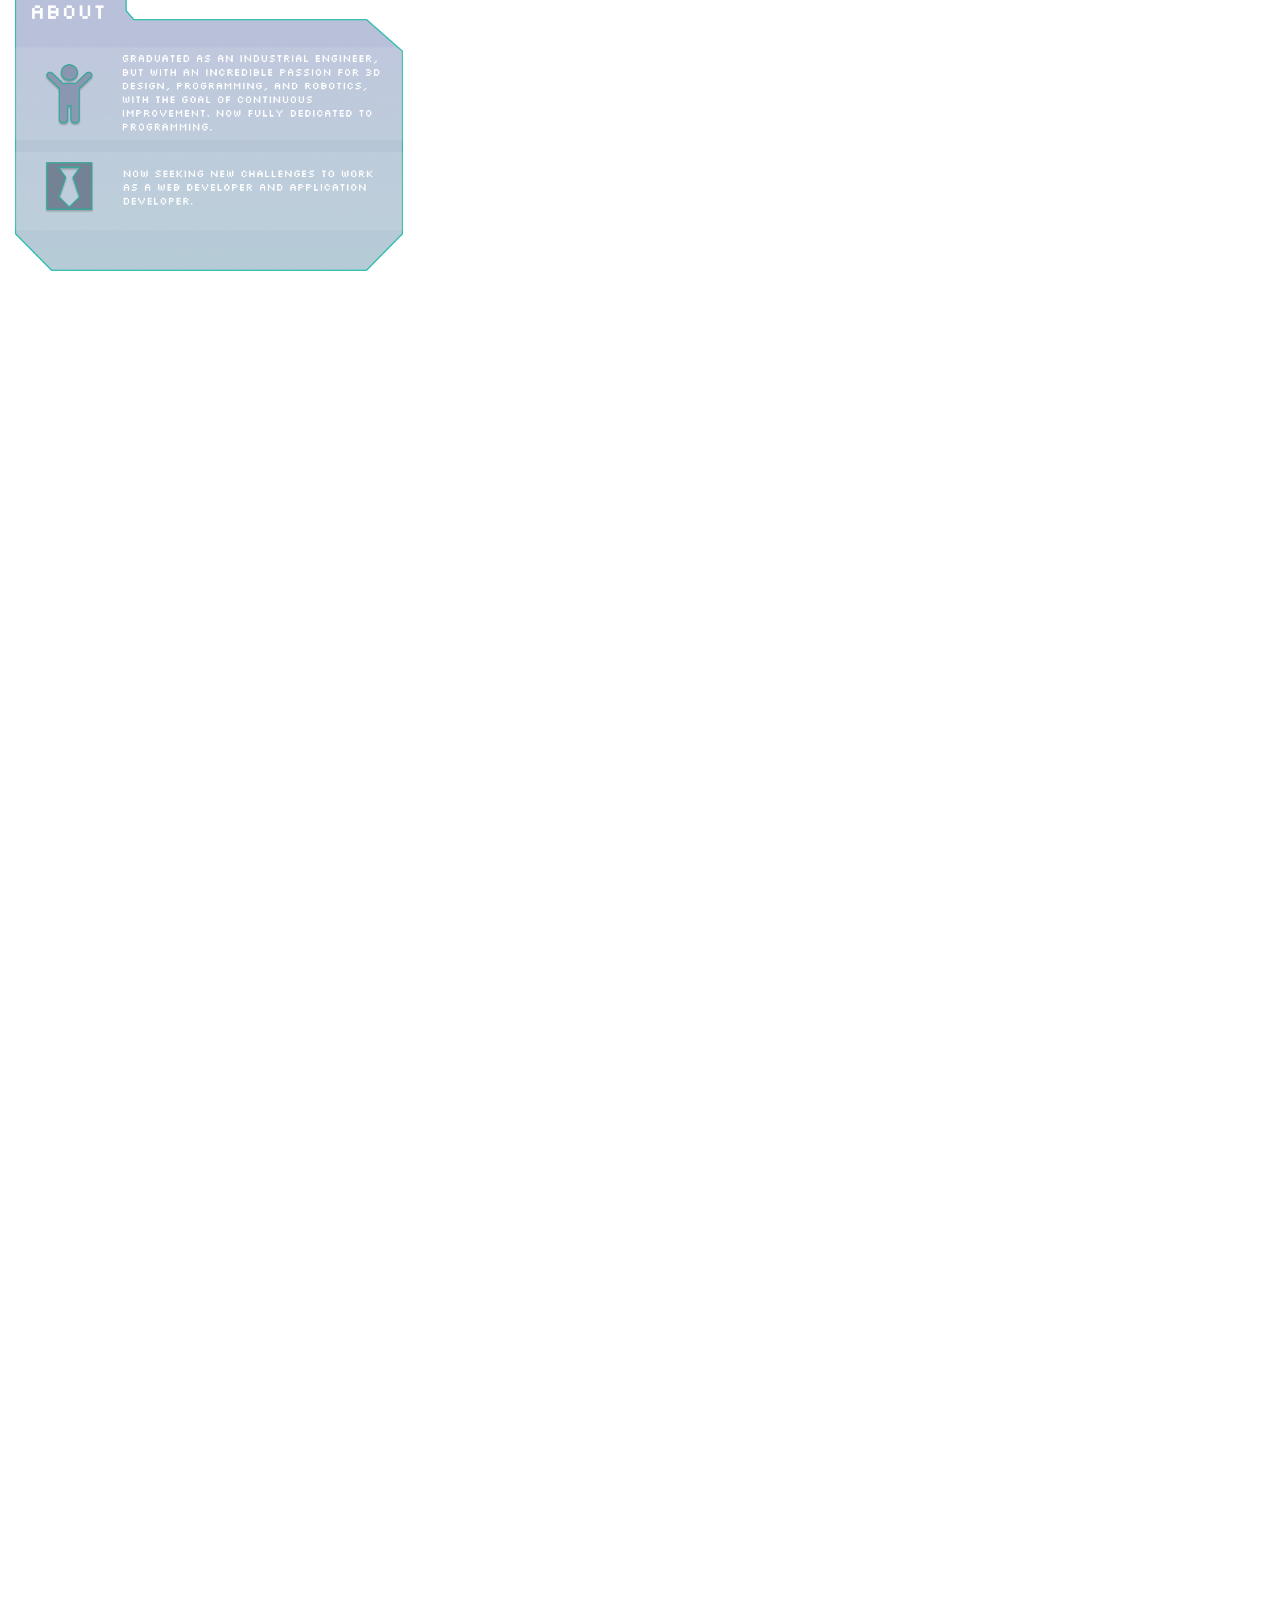
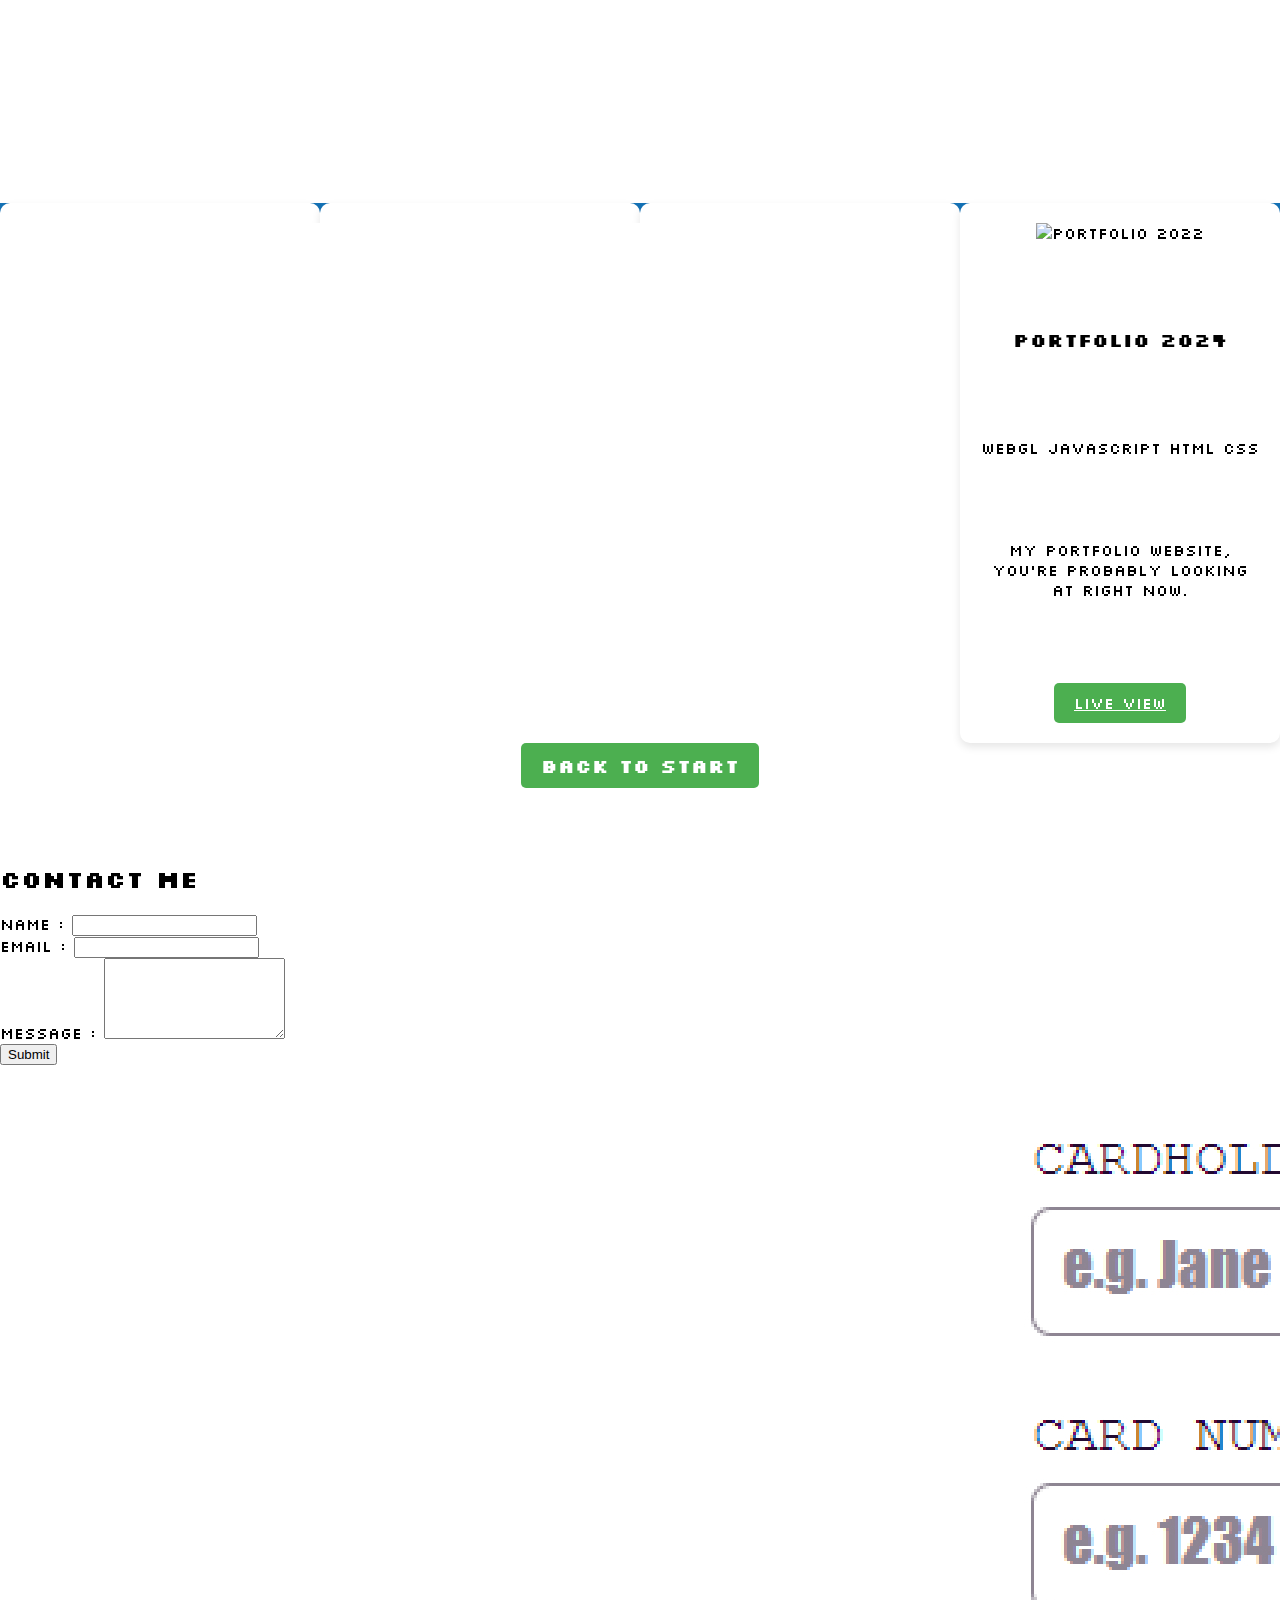
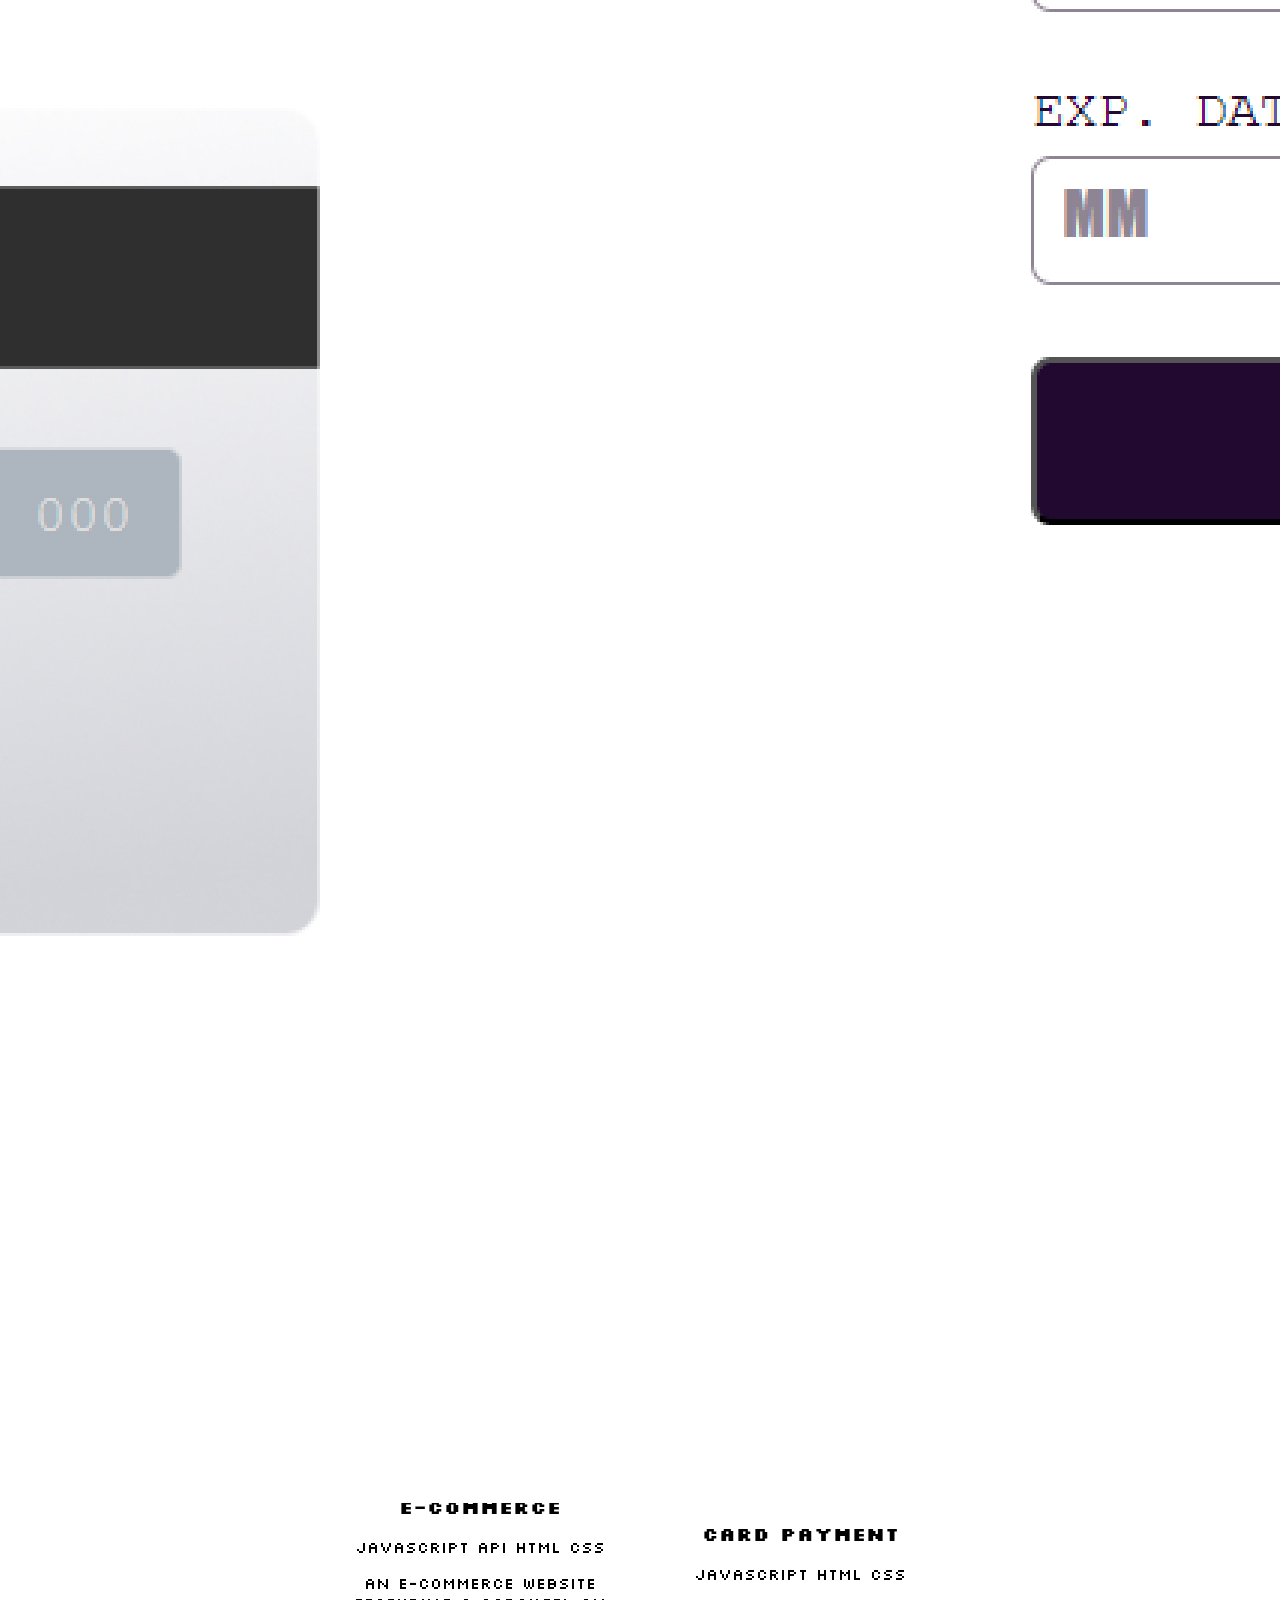
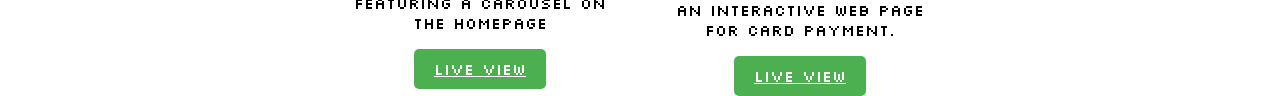
==== commit 5009f069: "portafolio.5.9" ====
--- a/index.html
+++ b/index.html
@@ -198,9 +198,9 @@
                 </div>
                 <div class="flex justify-between items-center">
                     <div class="flex space-x-4">
-                        <a href="#" class="text-gray-500 hover:text-gray-700"><i class="fa-brands fa-github"></i></a>
-                        <a href="#" class="text-gray-500 hover:text-gray-700"><i class="fab fa-linkedin"></i></a>
-                        <a href="#" class="text-gray-500 hover:text-gray-700"><i class="fas fa-envelope"></i></a>
+                        <a href="https://github.com/Michelegallo997" class="text-gray-500 hover:text-gray-700"><i class="fa-brands fa-github"></i></a>
+                        <a href="https://www.linkedin.com/in/michelegiovannygallo" class="text-gray-500 hover:text-gray-700"><i class="fab fa-linkedin"></i></a>
+                       
                     </div>
                     <button type="submit" class="bg-[#FF8C42] text-white font-semibold px-6 py-2 rounded-full">Submit</button>
                 </div>
--- a/css/style.css
+++ b/css/style.css
@@ -100,7 +100,7 @@
 
 .volumen{
     z-index: 500;
-    top: 50px !important;
+    top: 60px !important;
 }
 
 .start-but-container {
@@ -228,14 +228,12 @@
 
 /* Estilos para la Sección 4 */
 
-/* Estilos para la Sección 4 */
-/* Estilos para la Sección 4 */
 .section4 {
     background-color: #1572b6; /* Fondo del carrusel */
 }
 
 /* Contenedor del carrusel */
-/* Contenedor del carrusel */
+
 .cards-container {
     display: flex;
     align-items:end ;
@@ -271,6 +269,7 @@
     padding: 20px;
     height: 500px; /* Asegura que todas las cards tengan la misma altura */
     text-align: center;
+    align-items: center;
     transition: transform 0.3s ease;
     display: flex;
     flex-direction: column; /* Permite que el contenido interno se ajuste correctamente */
@@ -391,23 +390,21 @@
 
 
 
-.arrow-container {
-    display: flex;
-    justify-content: center;
-
-}
-
-.next-arrow {
-    font-size: 2rem;
-    color: #000;
-    cursor: pointer;
-    animation: pulse 1.2s infinite ease-in-out;
-}
 @keyframes pulse {
-    0%, 100% { transform: scale(1); }
-    50% { transform: scale(1.3); }
-}
-
+    0%, 100% {
+      transform: scale(1);
+    }
+    10% {
+      transform: scale(1.2);
+    }
+  }
+  
+  .next-arrow {
+    color: red;
+    animation: pulse 1.5s infinite ease-in-out;
+    display: inline-block; /* Asegúrate de que se comporte como un elemento en línea */
+    transition: transform 0.2s ease-in-out; /* Añade una transición para suavizar */
+  }
 footer{
     z-index: 200;
 }
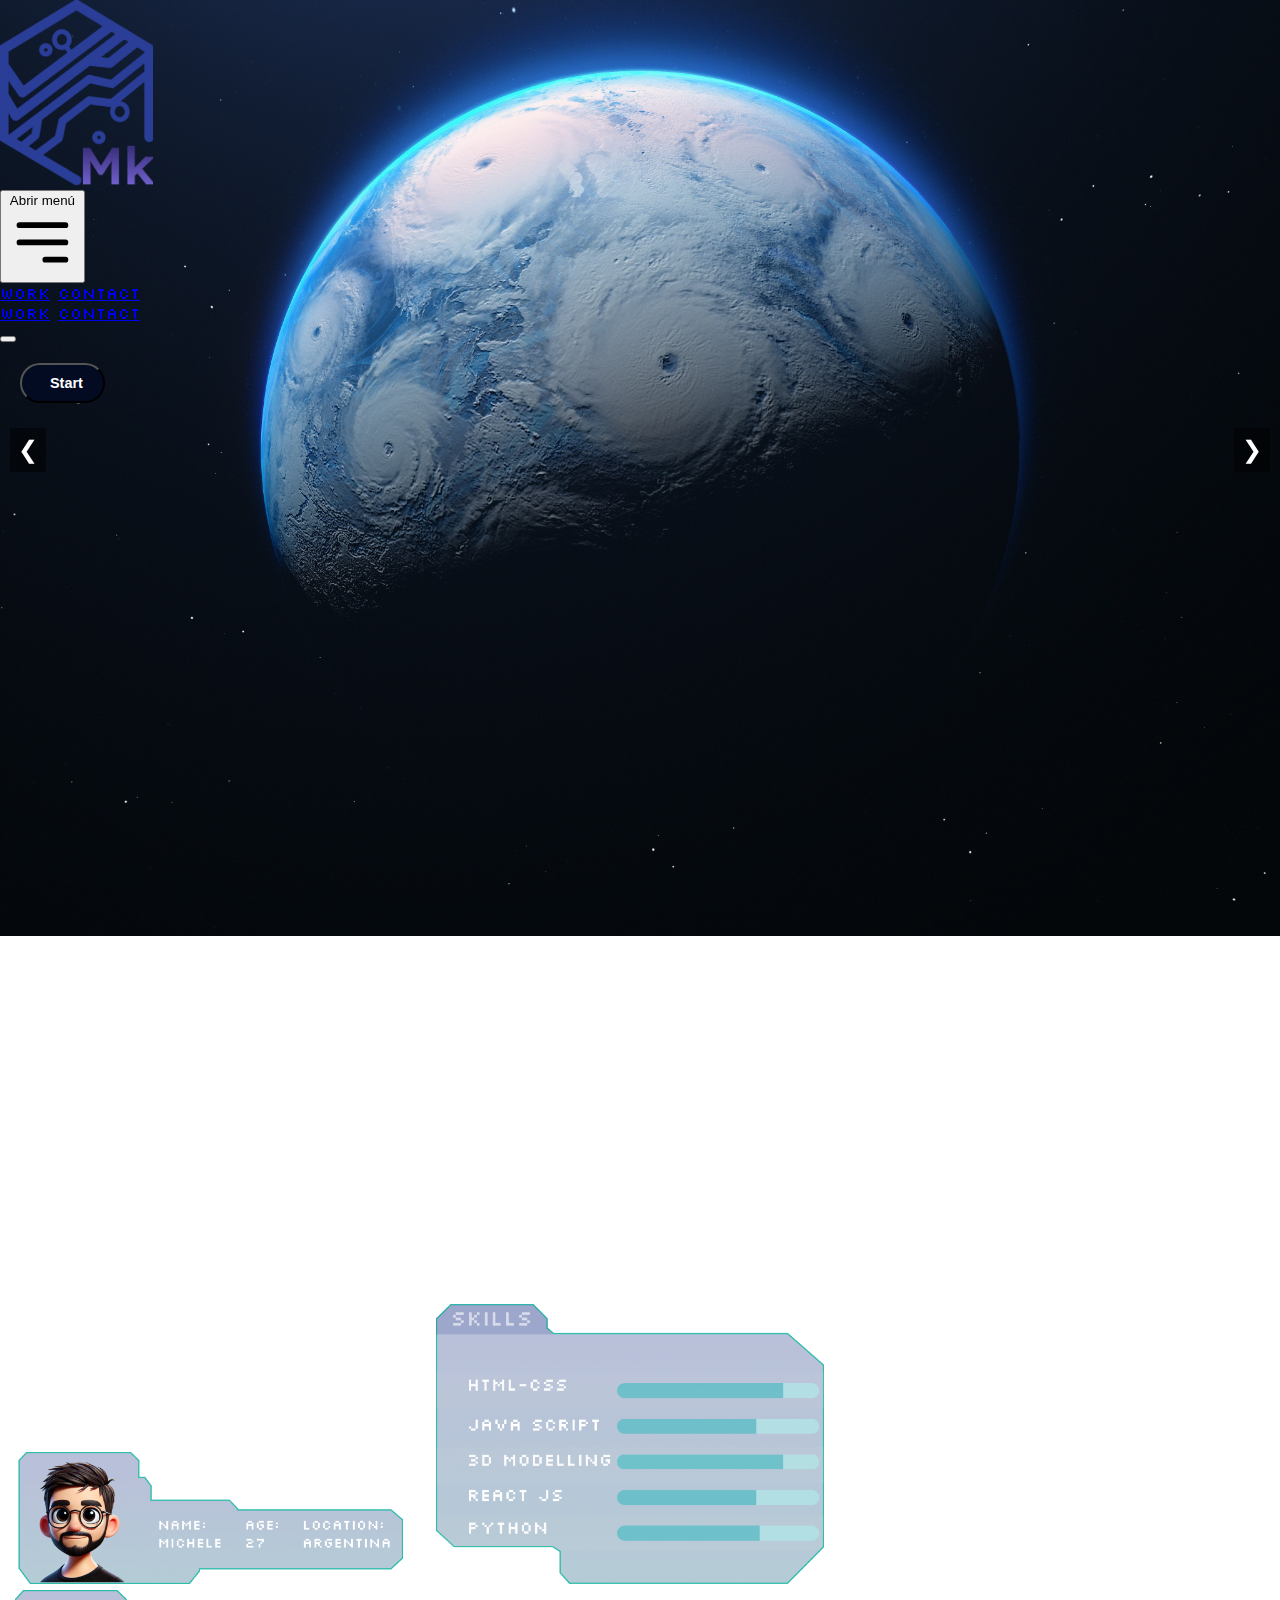
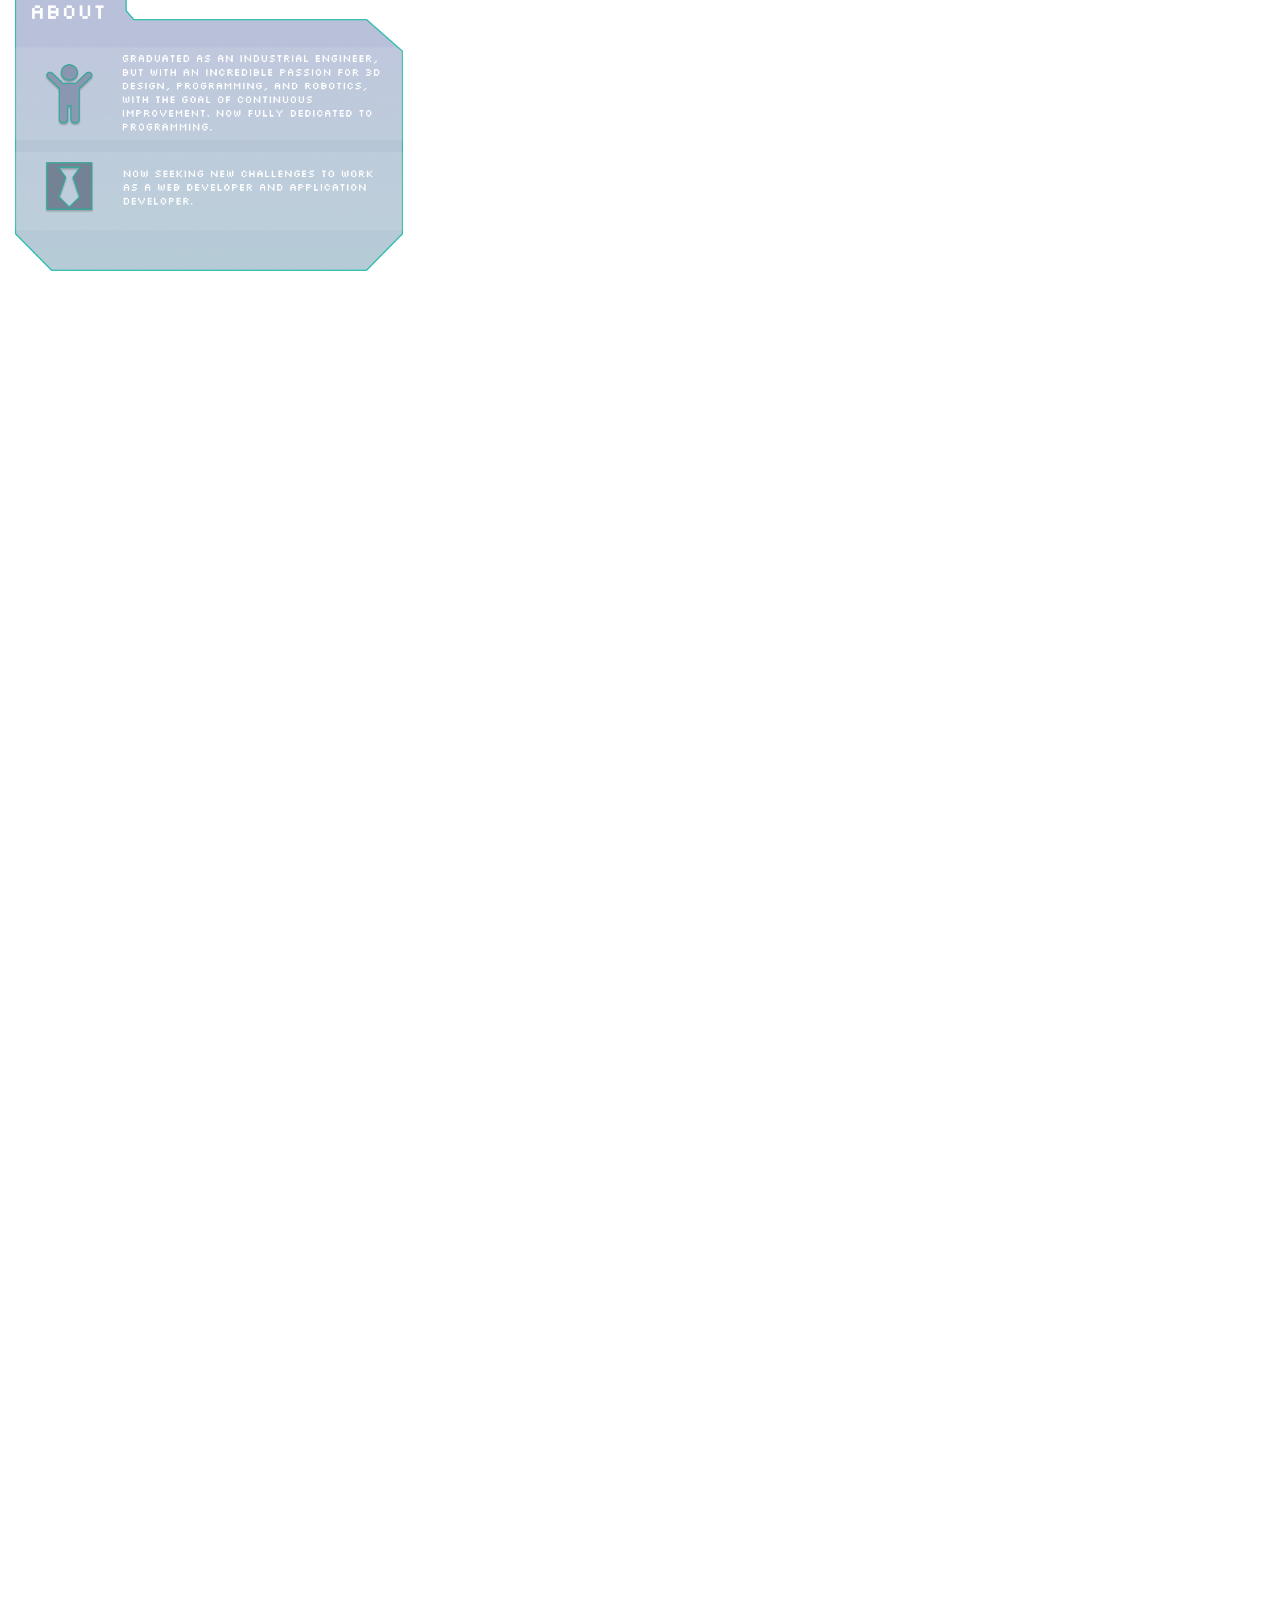
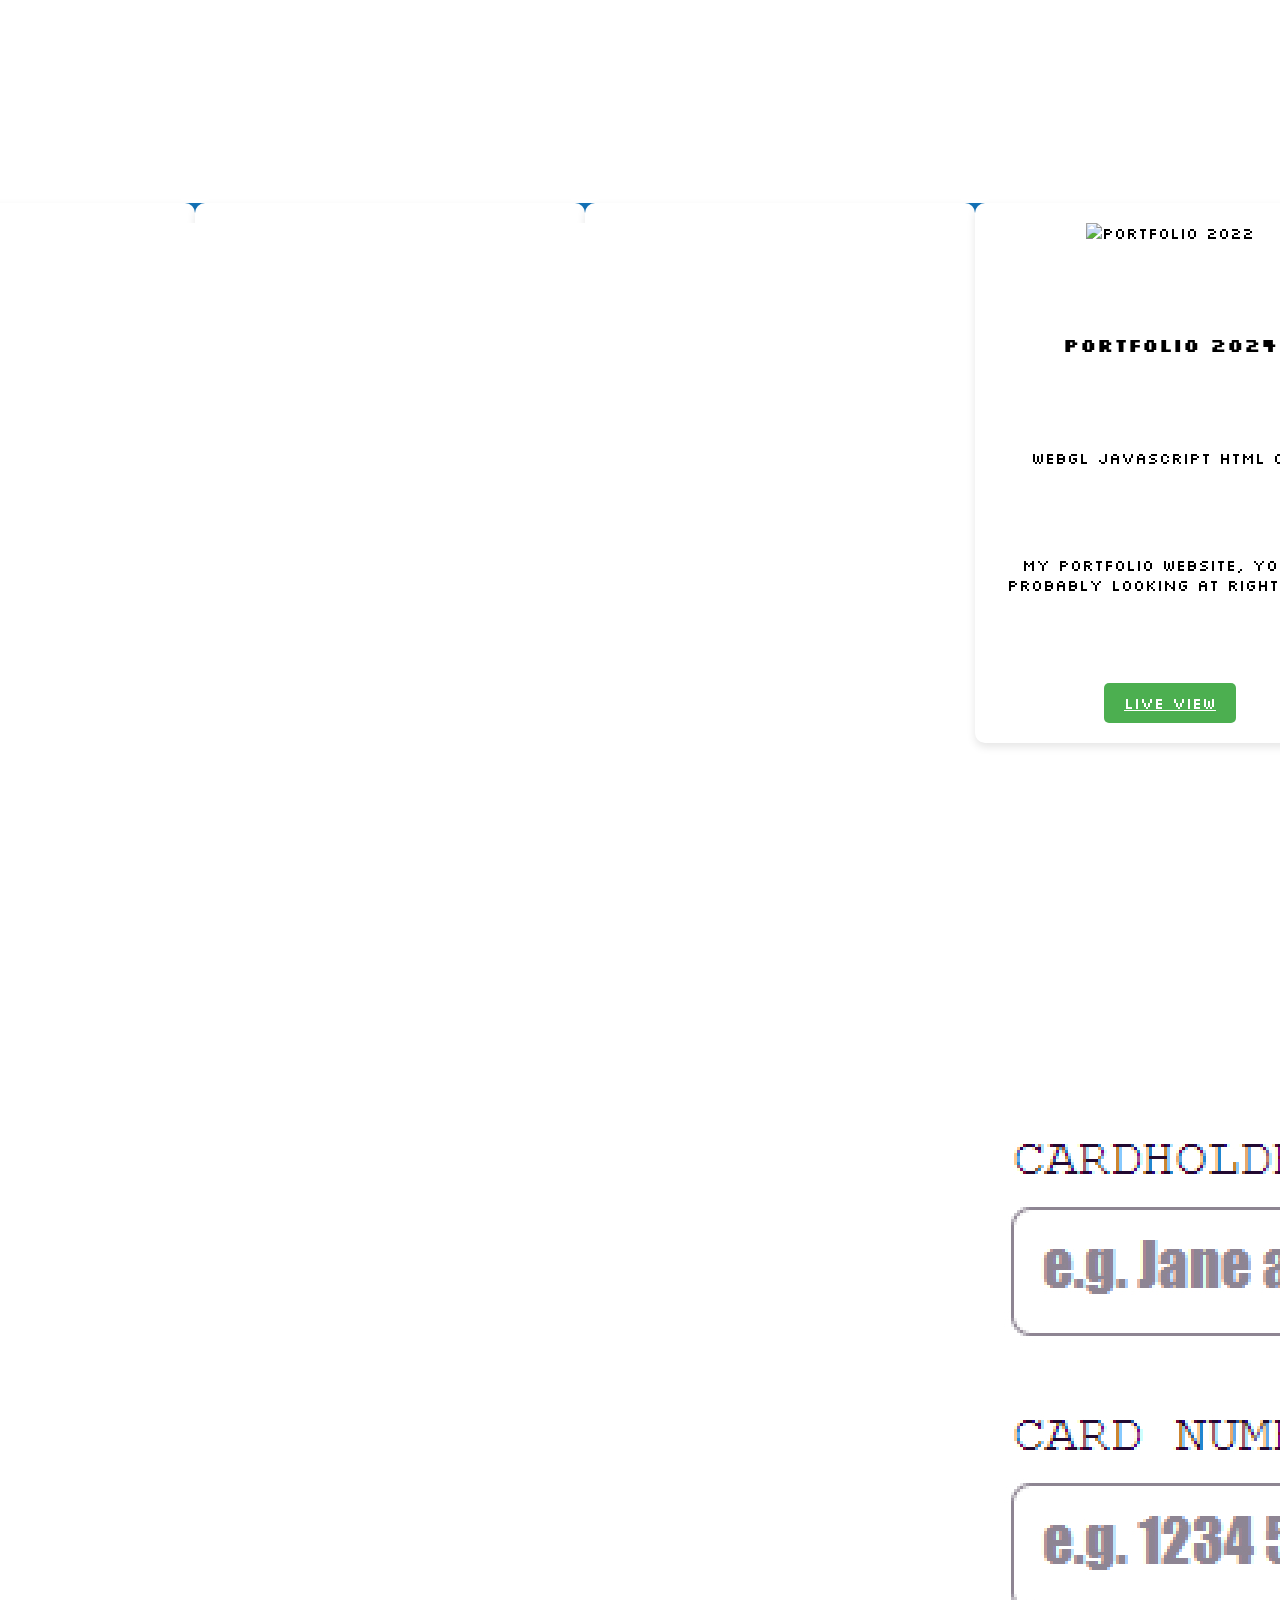
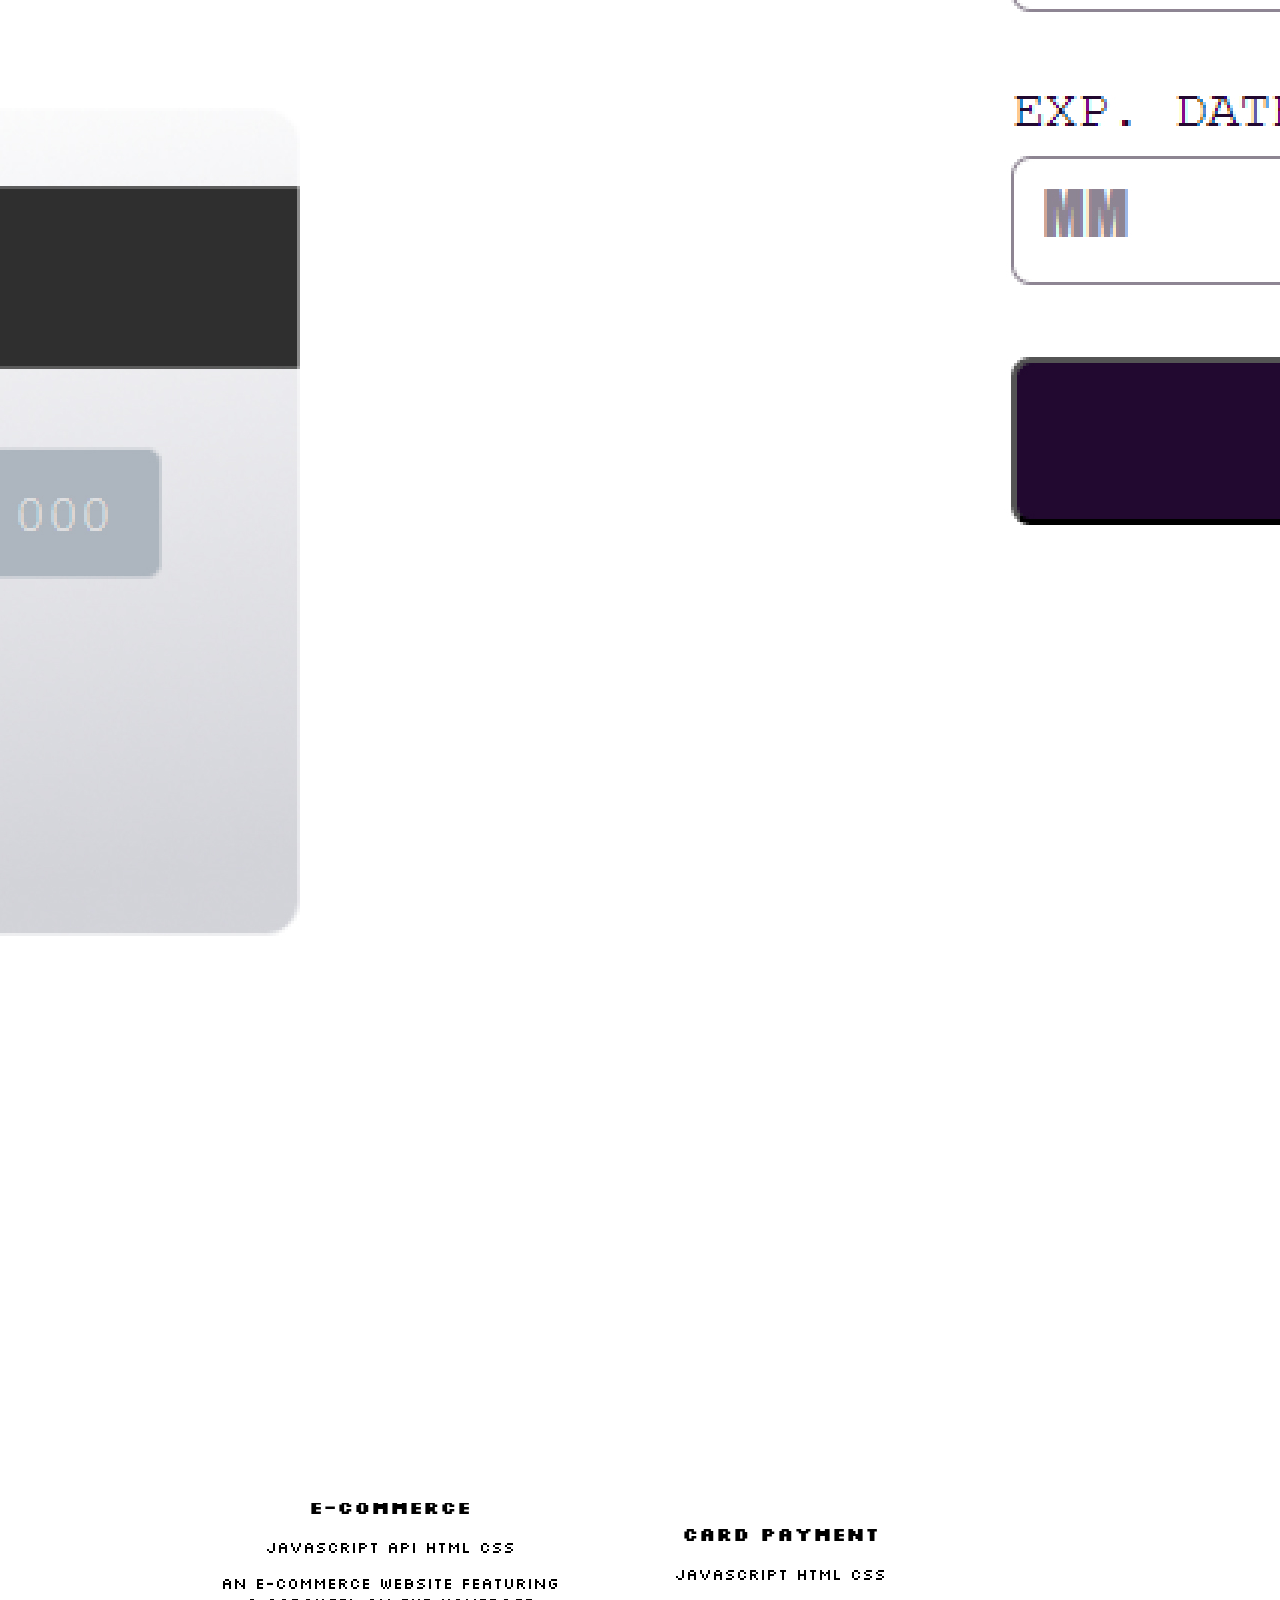
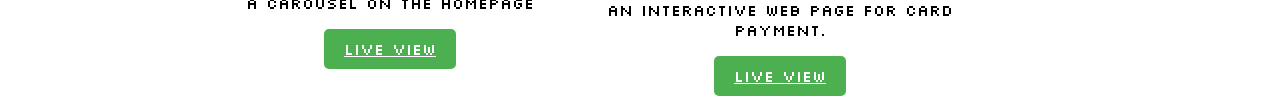
==== commit aa392a16: "portafolio.6.8" ====
--- a/index.html
+++ b/index.html
@@ -4,7 +4,17 @@
     <meta charset="UTF-8">
     <meta name="viewport" content="width=device-width, initial-scale=1.0">
     <link rel="stylesheet" href="css/style.css">
-    <title>Menu Desplegable con Degradado</title>
+    <meta name="description" content="Welcome to Tiny Tales, where each story opens the door to a new experience. Explore our collection of short stories, enhanced by subtle animated illustrations that bring every tale to life. Discover how reading can heal, and immerse yourself in a world of magic in every word." >
+<title>Michele Gallo</title>
+<meta property="og:title" content="Michele Gallo">
+<meta property="og:site_name" content="Michele Gallo">
+<meta property="og:url" content="https://tinnytales.vercel.app">
+<meta property="og:description" content="Hi there! This is my web development portfolio, where I showcase my favorite projects. It’s all about clean design, functionality, and user-friendly experiences.">
+<meta property="og:type" content="website">
+<meta property="og:image" content="https://portafolio-gamma-tan-43.vercel.app/">
+
+<link rel="icon" href="/images/logo.png" type="image/png">
+    
     <script src="https://cdn.tailwindcss.com"></script>
 </head>
 <body id="top">
@@ -70,7 +80,6 @@
     </div>
 </div>
 
-    <!-- Sección 1 -->
   <!-- Sección 1 -->
 <section class="section section1" id="banner">
     <div class="msj_flotante relative flex items-center justify-center">
@@ -92,7 +101,6 @@
             <img class="autoShow descripcion flex justify-left" src="images/des3.png" alt="descripcion">
         </div>
         <div class="msj_flotante2 relative flex items-center justify-center">
-            <!-- Contenedor del texto -->
             <div class="text2 absolute" id="text2"></div>
             <img class="nube2" src="images/nube5.png" alt="nubeDeTexto">
             <span class="next-arrow" onclick="showNextText(3)" id="arrow2" style="display: none;">&gt;</span>
@@ -109,6 +117,7 @@
         </div>
     </section>
 
+    <!-- Sección 4 -->
     <section class="section4 flex justify-center items-center py-10 relative overflow-hidden" id="corrusel">
         <button class="carousel-control prev absolute left-0 transform -translate-y-1/2 top-1/2 text-white bg-black bg-opacity-50 px-2 py-1 rounded hover:bg-opacity-75">&#10094;</button>
         <div class="carousel-track flex space-x-4  max-w-6xl  px-4 transition-transform duration-300">
--- a/css/style.css
+++ b/css/style.css
@@ -77,18 +77,22 @@
     100% {transform: rotate(1turn)}
 }
 
-
-#container3D{
+/* estilos para los modelos 3d */
+#container3D {
     position: fixed;
     inset: 0;
     z-index: -10;
     pointer-events: none;
+    width: 100%;
+    height: 100vh; 
 }
 #container3D1{
     position: fixed;
     inset: 0;
-    z-index: -1;
+    z-index: -10;
     pointer-events: none;
+    width: 100%;
+    height: 100vh; 
 }
 #container3D2{
     position: fixed;
@@ -104,38 +108,38 @@
 }
 
 .start-but-container {
-    position: relative; /* No es fixed */
-    margin-left: 20px;  /* Espaciado desde el lado izquierdo */
-    margin-top: 20px;  /* Añadir espacio desde la parte superior */
+    position: relative; 
+    margin-left: 20px;  
+    margin-top: 20px;  
 
 
 }
 
 /* Estilo del botón Start */
 .start-but {
-    background-color: #030b23; /* Azul oscuro */
+    background-color: #030b23; 
     color: white;
     padding: 10px 20px;
     border-radius: 32px;
     font-size: 0.9rem;
     font-weight: bold;
     display: flex;
-    align-items: center; /* Alinea el ícono y el texto en el centro verticalmente */
+    align-items: center; 
     cursor: pointer;
     transition: background-color 0.3s ease;
 }
 
 .start-but i {
-    margin-right: 8px; /* Espacio entre el ícono y el texto */
+    margin-right: 8px;
 }
 
 .start-but:hover {
-    background-color: #66bb6a; /* Verde más claro en hover */
+    background-color: #66bb6a; 
 }
 
 /* seccion 1 */
 .section1 {
-    height: 900px; /* Sección 1 tendrá una altura del 80% del viewport */
+    height: 900px;
     position: relative; 
     display: flex;
     width: 100%;
@@ -162,7 +166,7 @@
 
 /* esto es toda la seccion 2 */
 .section2 {
-    height: 1200PX; /* Sección 2 tendrá una altura del 60% del viewport */
+    height: 1200PX; 
     display: flex;
     position: relative;
 }
@@ -175,7 +179,7 @@
 }
 .msj_flotante2 {
     position: relative;
-    width: 50%; /* Asegura que el contenedor use el ancho completo */
+    width: 50%; 
     height: auto;
     left: -34%;
     top: -26%;
@@ -183,18 +187,18 @@
 .section2 .msj_flotante2 .nube2 {
     opacity: 0;
     transition: opacity 1s ease-in-out;
-    width: 310px; /* Ajusta el tamaño de la imagen dentro de la sección */
+    width: 310px; 
     height:230px;
 }
 .section2 .msj_flotante2 .text2 {
     position: absolute;
-    font-size: 17px; /* Tamaño de texto ajustado para mejor legibilidad */
+    font-size: 17px; 
     max-width: 70%;
 
 }
 /* aqui comienza la seccion 3 */
 .section3 {
-    height: 900px; /* Altura de la sección 3 */
+    height: 900px; 
 
     display: flex;
     justify-content: center;
@@ -219,17 +223,17 @@
 .text3 {
     opacity: 0;
     transition: opacity 1s ease-in-out;
-    font-size: 18px; /* Tamaño del texto */
+    font-size: 18px; 
     position: absolute;
     text-align: center;
-    max-width: 85%; /* Ajuste el ancho del texto dentro de la nube */
+    max-width: 85%; 
 }
 
 
 /* Estilos para la Sección 4 */
 
 .section4 {
-    background-color: #1572b6; /* Fondo del carrusel */
+    background-color: #1572b6; 
 }
 
 /* Contenedor del carrusel */
@@ -237,43 +241,43 @@
 .cards-container {
     display: flex;
     align-items:end ;
-    scroll-snap-type: x mandatory; /* Detiene el scroll en cada card */
-    -webkit-overflow-scrolling: touch; /* Mejora la experiencia en móviles */
-    gap: 20px; /* Espacio entre las tarjetas */
+    scroll-snap-type: x mandatory; 
+    -webkit-overflow-scrolling: touch; 
+    gap: 20px; 
     padding: 10px;
-    scroll-behavior: smooth; /* Scroll suave */
- /* Centramos el carrusel */
+    scroll-behavior: smooth; 
 }
 
 .carousel {
     display: flex;
     gap: 20px;
-    align-items: stretch; /* Asegura que todas las cards se estiren verticalmente */
-    justify-content: center; /* Centramos las tarjetas dentro del carrusel */
-    width: 100%; /* Para que el carrusel ocupe todo el ancho disponible */
+    align-items: stretch; 
+    justify-content: center; 
+    width: 100%; 
 }
 
 /* Pista del carrusel que contiene las tarjetas */
 .carousel-track {
     display: flex;
-    transition: transform 0.5s ease; /* Animación suave para el movimiento del carrusel */
+    transition: transform 0.5s ease; 
 }
 
 /* Estilos para las tarjetas (cards) dentro del carrusel */
 .card {
-    max-width: 280px;/* Las cards se alinean al inicio del contenedor al hacer scroll */
-    flex:0 0 100%; /* Asegura que todas las cards tengan el mismo ancho fijo */
+    max-width:350px;
+    transform: translateX(-50%);
+    flex:0 0 100%; 
     background-color: rgb(255, 255, 255);
     border-radius: 10px;
     box-shadow: 0 4px 8px rgba(0, 0, 0, 0.1);
     padding: 20px;
-    height: 500px; /* Asegura que todas las cards tengan la misma altura */
+    height: 500px; 
     text-align: center;
     align-items: center;
     transition: transform 0.3s ease;
     display: flex;
-    flex-direction: column; /* Permite que el contenido interno se ajuste correctamente */
-    justify-content: space-between; /* Para que el contenido quede bien distribuido */
+    flex-direction: column; 
+    justify-content: space-between; 
 }
 
 /* Estilos para los botones de navegación del carrusel */
@@ -291,22 +295,22 @@
 }
 
 .carousel-control.prev {
-    left: 10px; /* Posiciona el botón "Prev" en la izquierda */
+    left: 10px; 
 }
 
 .carousel-control.next {
-    right: 10px; /* Posiciona el botón "Next" en la derecha */
+    right: 10px; 
 }
 
 .carousel-control:hover {
-    background-color: rgba(0, 0, 0, 0.8); /* Cambia de color al pasar el cursor */
+    background-color: rgba(0, 0, 0, 0.8); 
 }
 
 .back-to-start-wrapper {
-    background-color: #1572b6; /* Color de fondo igual al de la sección 4 */
-    padding: 0; /* Quita cualquier padding innecesario */
+    background-color: #1572b6; 
+    padding: 0;
     height: 100px;
-    margin: 0; /* Quita cualquier margen innecesario */
+    margin: 0;
 }
 
 .live-view {
@@ -348,9 +352,6 @@
 }
 
 
-
-
-
 .autoShow{
     animation: autoShowAnimation both;
     animation-timeline: view(70% 5%);
@@ -364,8 +365,6 @@
         transform: translateY(0px) scale(1);
     }
 }
-
-
 
 
 
@@ -382,14 +381,7 @@
 }
 
 
-
-/* Fondo de la página */
-
-
-/* Contenedor de las cards */
-
-
-
+/* efecto pulso de la flecha */
 @keyframes pulse {
     0%, 100% {
       transform: scale(1);
@@ -405,11 +397,18 @@
     display: inline-block; /* Asegúrate de que se comporte como un elemento en línea */
     transition: transform 0.2s ease-in-out; /* Añade una transición para suavizar */
   }
+
+
+/* style footer */
 footer{
     z-index: 200;
 }
 
 
+
+
+
+/* responsive website mediaquery */
 @media only screen and (max-width: 1024px) {
     .section1 .msj_flotante {
         left: -3%;
@@ -460,7 +459,7 @@
     .section1 .msj_flotante .text {
      font-size: 13px;
     }
-    /* Estilos para las imágenes de la nube */
+
     .section1 .msj_flotante .nube {
         max-width: 28%; 
     }
@@ -506,7 +505,6 @@
     .section1 .msj_flotante .text {
      font-size: 10px;
     }
-    /* Estilos para las imágenes de la nube */
     .section1 .msj_flotante .nube {
         max-width: 30%; 
     }
@@ -545,4 +543,9 @@
     font-size: 10px; 
     }
 
+    .card {
+        max-width: 440px;
+        transform: translateX(30%);
+
+    }
 }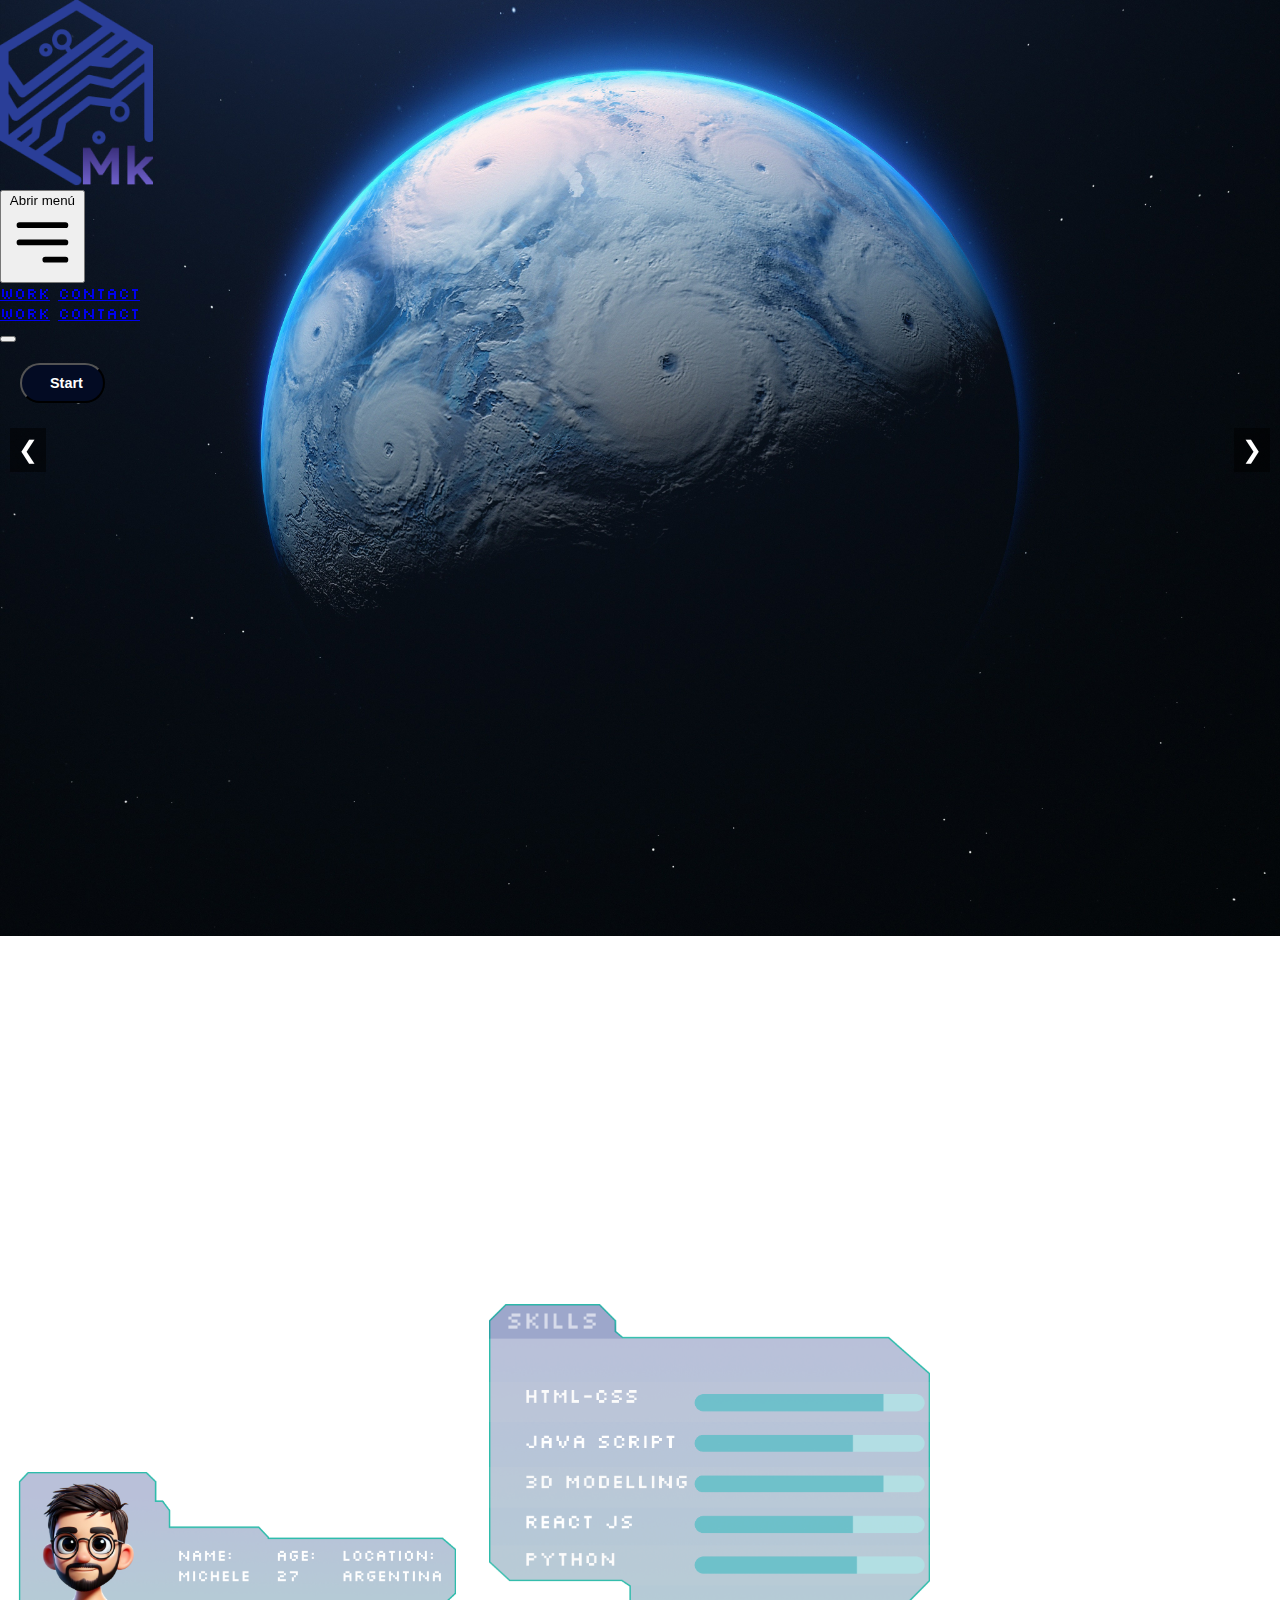
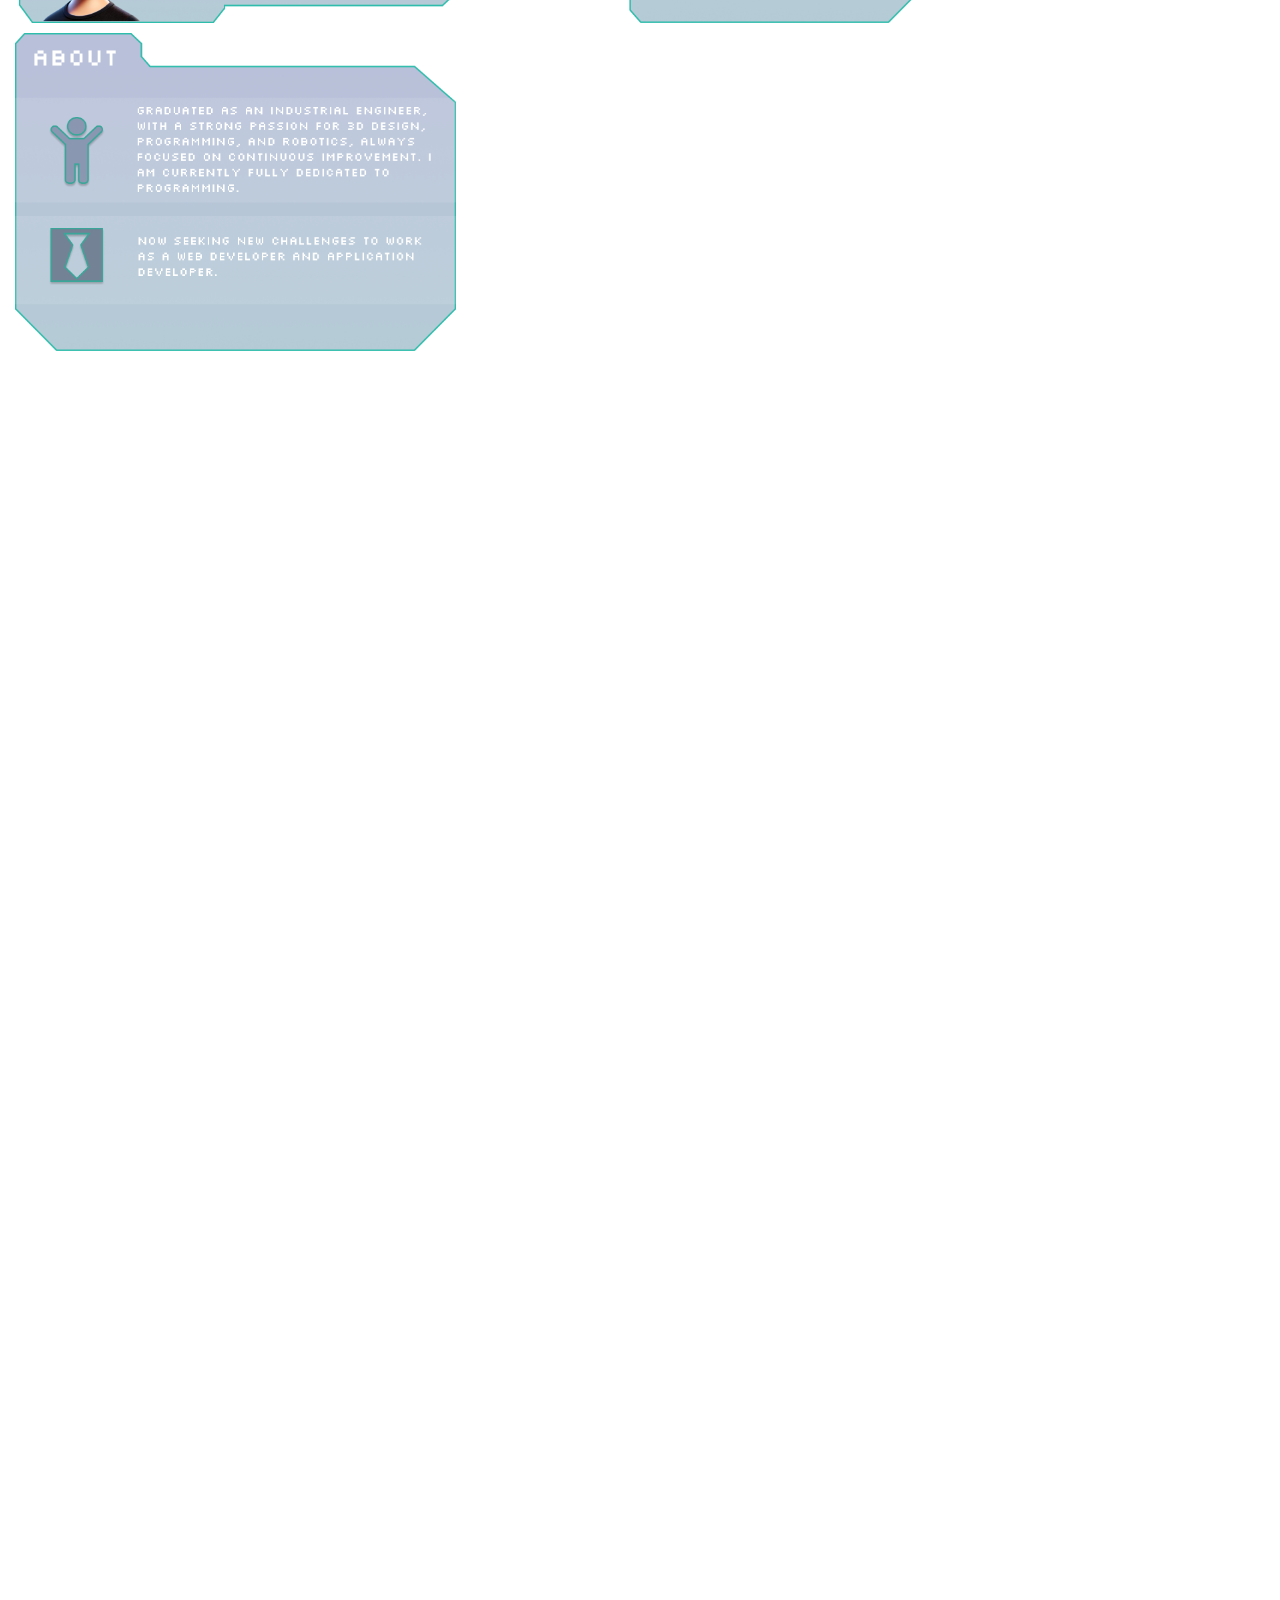
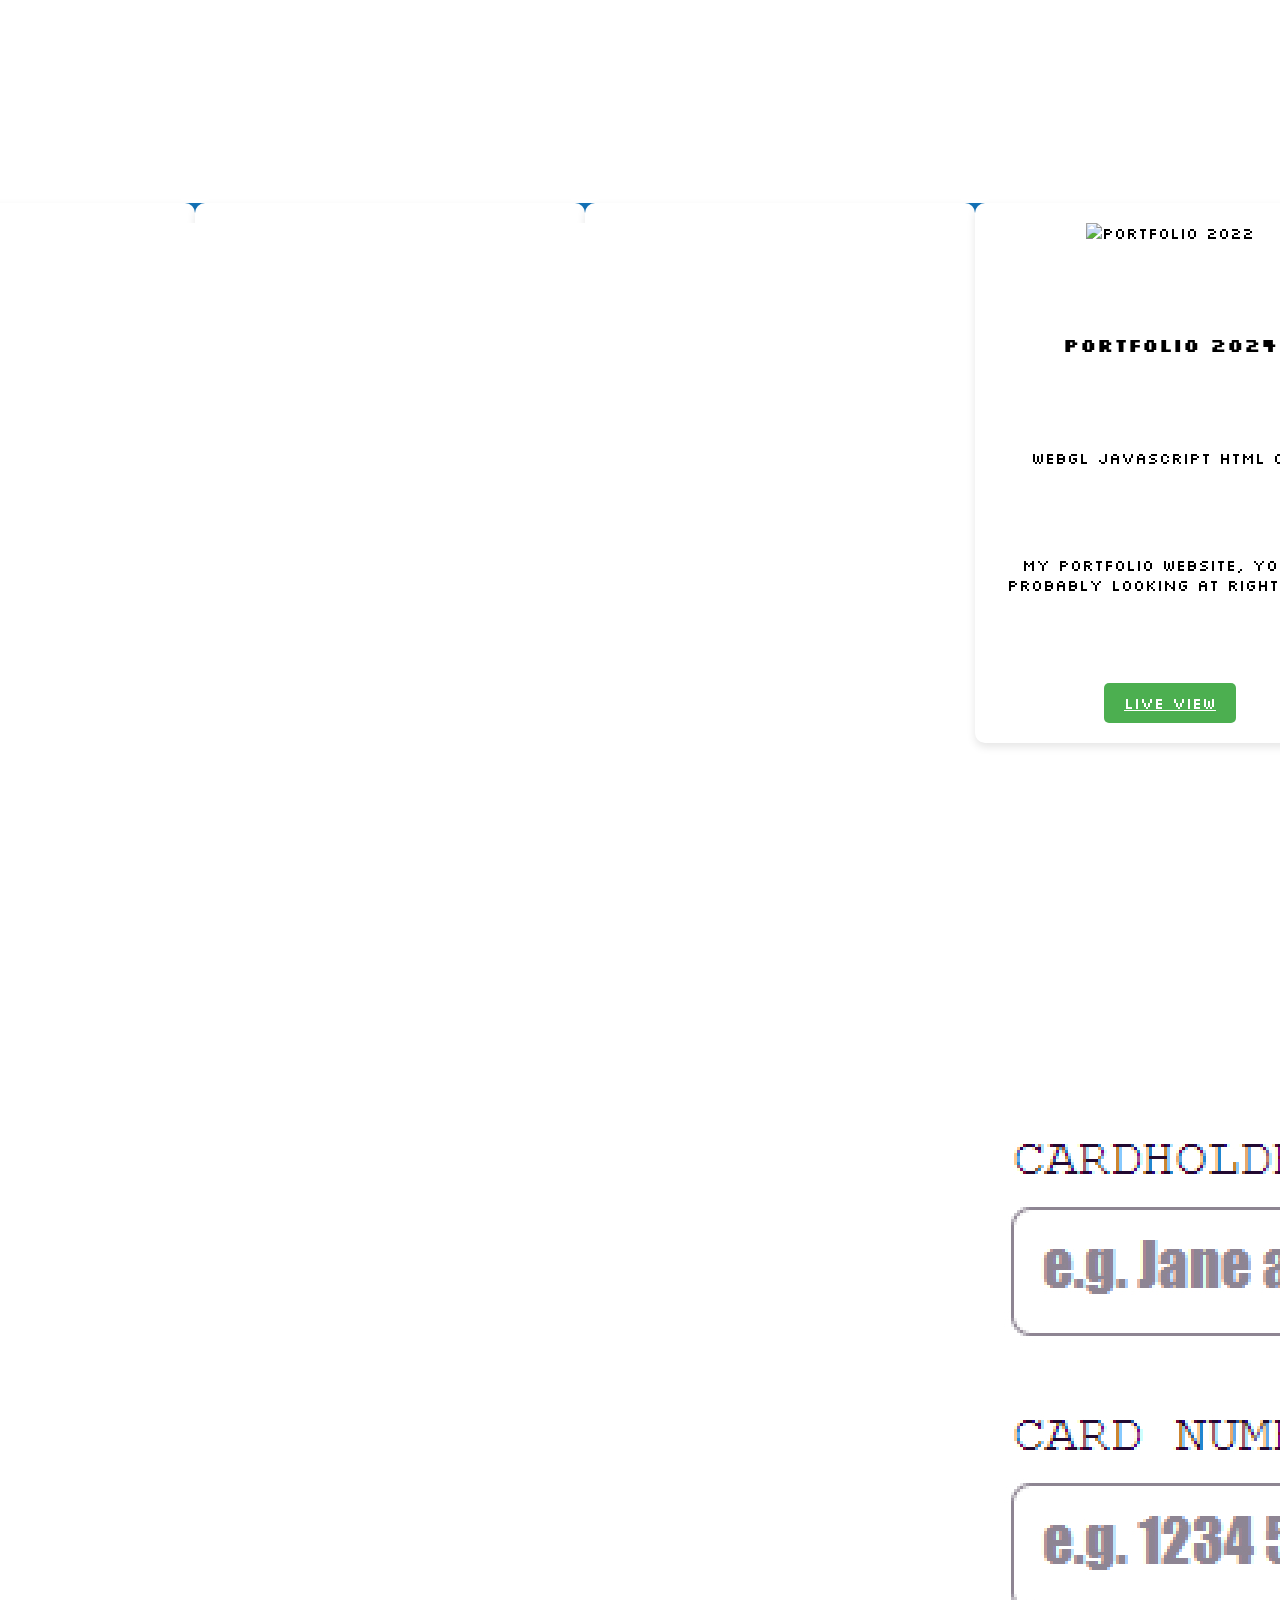
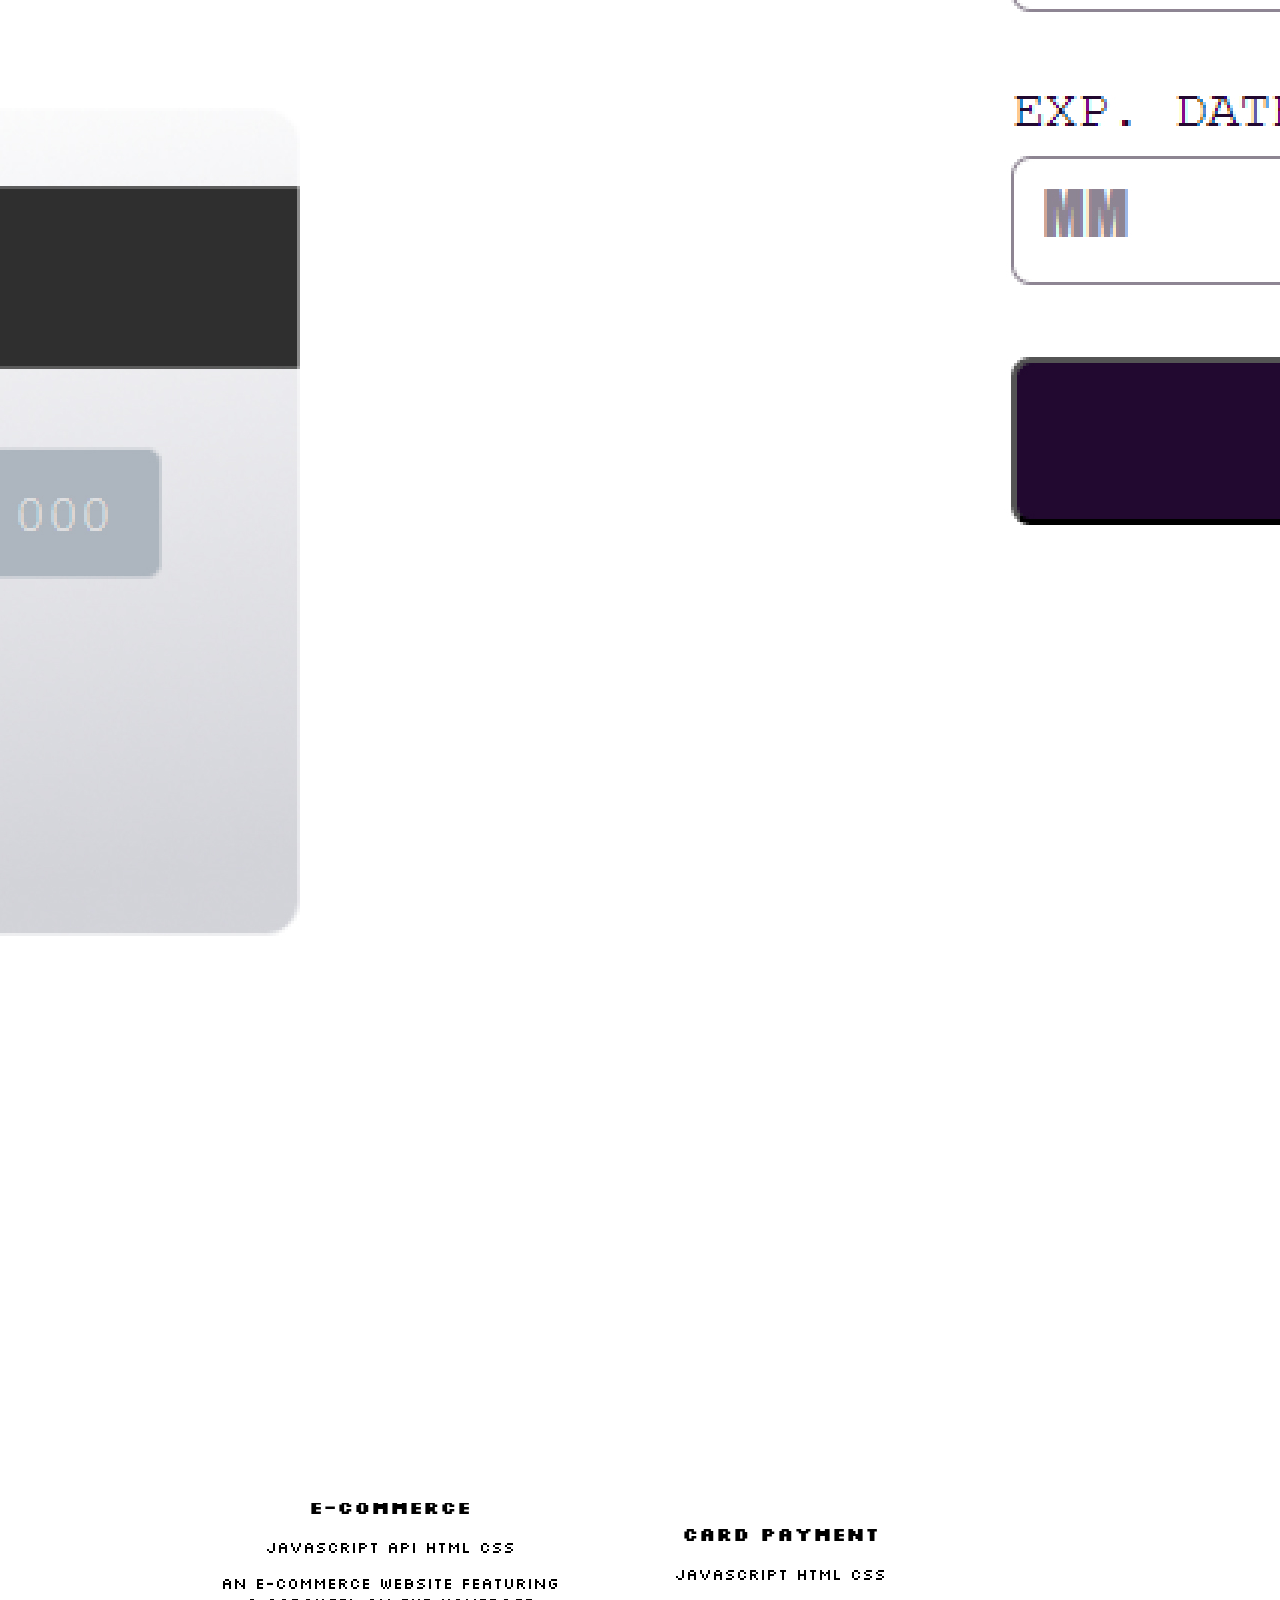
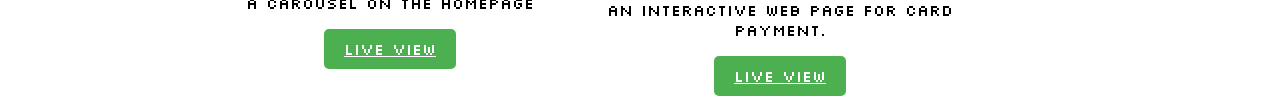
==== commit ec4ebfdc: "portafolio.6.9" ====
--- a/index.html
+++ b/index.html
@@ -8,10 +8,10 @@
 <title>Michele Gallo</title>
 <meta property="og:title" content="Michele Gallo">
 <meta property="og:site_name" content="Michele Gallo">
-<meta property="og:url" content="https://tinnytales.vercel.app">
+<meta property="og:url" content="https://portafolio-gamma-tan-43.vercel.app/">
 <meta property="og:description" content="Hi there! This is my web development portfolio, where I showcase my favorite projects. It’s all about clean design, functionality, and user-friendly experiences.">
 <meta property="og:type" content="website">
-<meta property="og:image" content="https://portafolio-gamma-tan-43.vercel.app/">
+<meta property="og:image" content="https://portafolio-gamma-tan-43.vercel.app/images/image30.jpg">
 
 <link rel="icon" href="/images/logo.png" type="image/png">
     
--- a/css/style.css
+++ b/css/style.css
@@ -172,14 +172,14 @@
 }
 .section2 .descripcion{
     
-    max-width: 40%;
-    margin: 1px 10px 1px 15px;
+    max-width: 45%;
+    margin: 1px 10px 5px 15px;
     top: 50%;
 
 }
 .msj_flotante2 {
     position: relative;
-    width: 50%; 
+    width: 55%; 
     height: auto;
     left: -34%;
     top: -26%;
@@ -187,8 +187,8 @@
 .section2 .msj_flotante2 .nube2 {
     opacity: 0;
     transition: opacity 1s ease-in-out;
-    width: 310px; 
-    height:230px;
+    width: 300px; 
+    height:250px;
 }
 .section2 .msj_flotante2 .text2 {
     position: absolute;
@@ -544,8 +544,8 @@
     }
 
     .card {
-        max-width: 440px;
-        transform: translateX(30%);
+        max-width: 400px;
+        transform: translateX(40%);
 
     }
 }